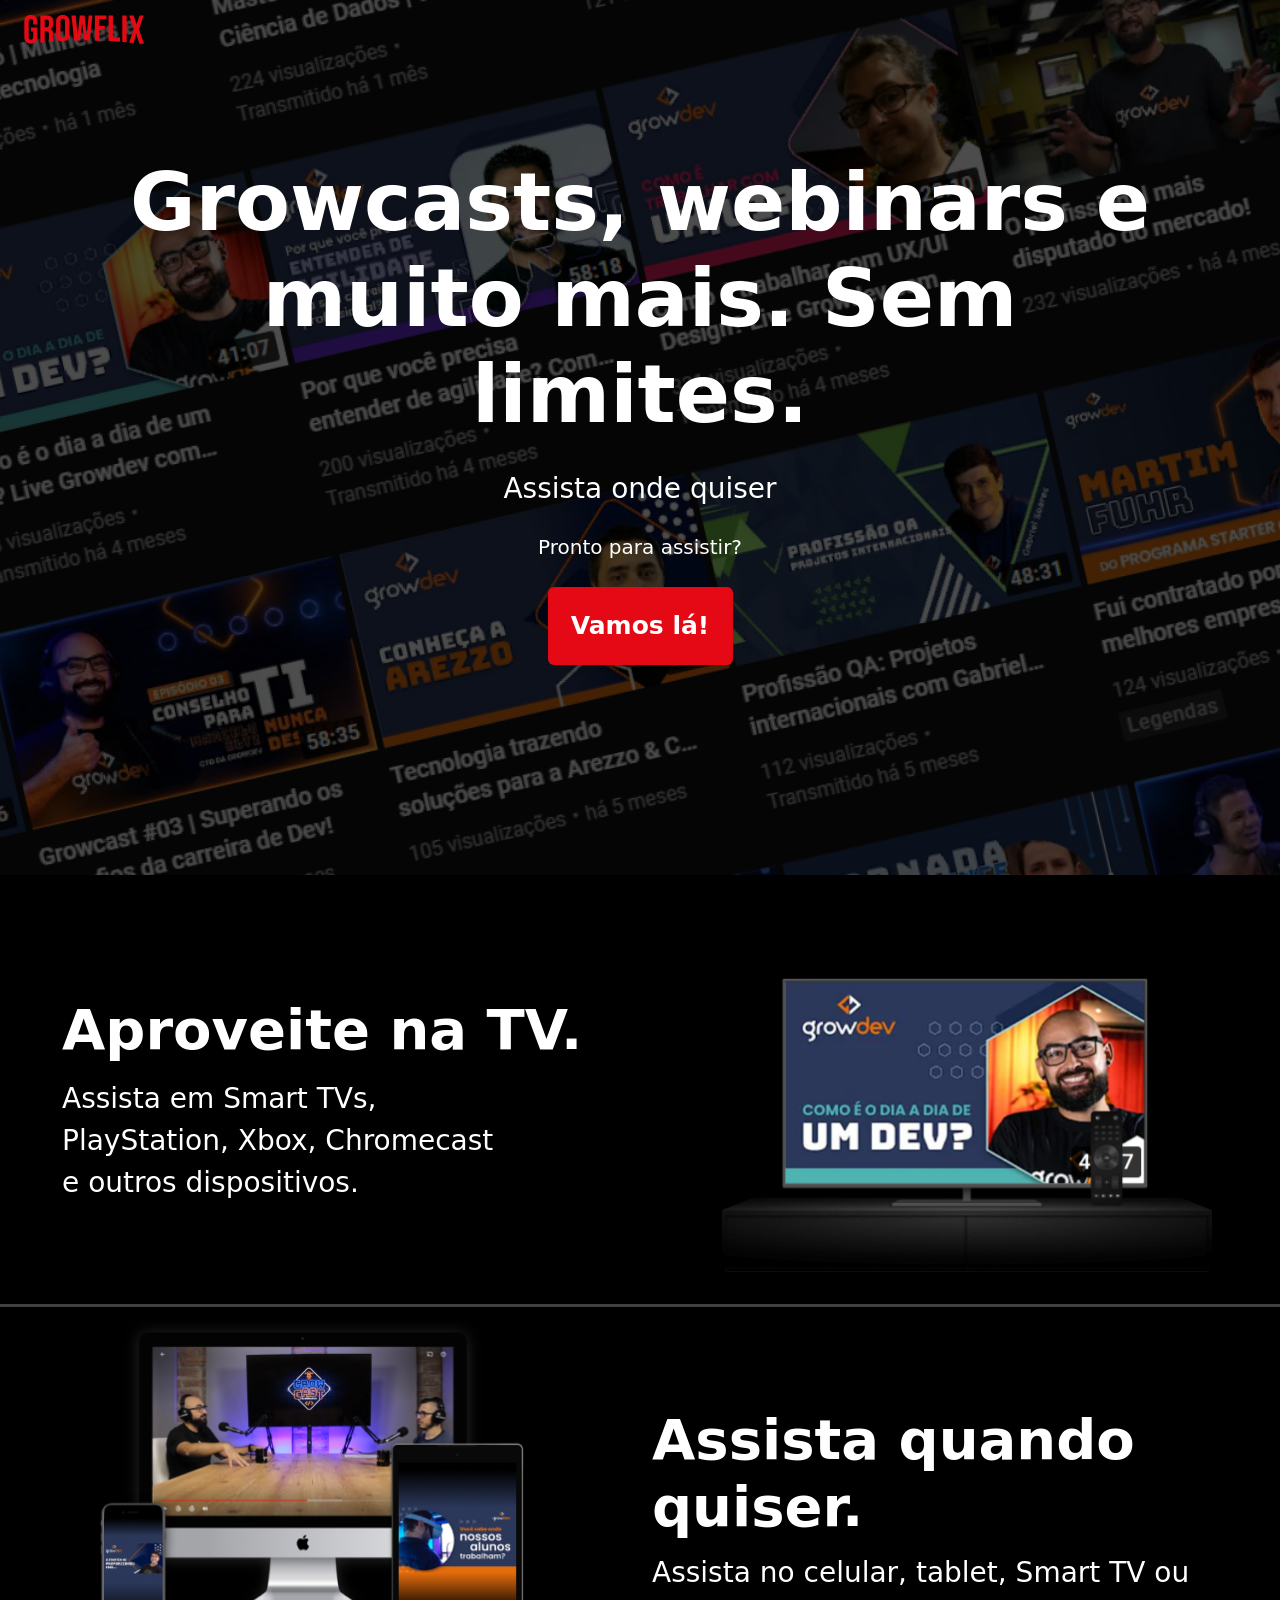
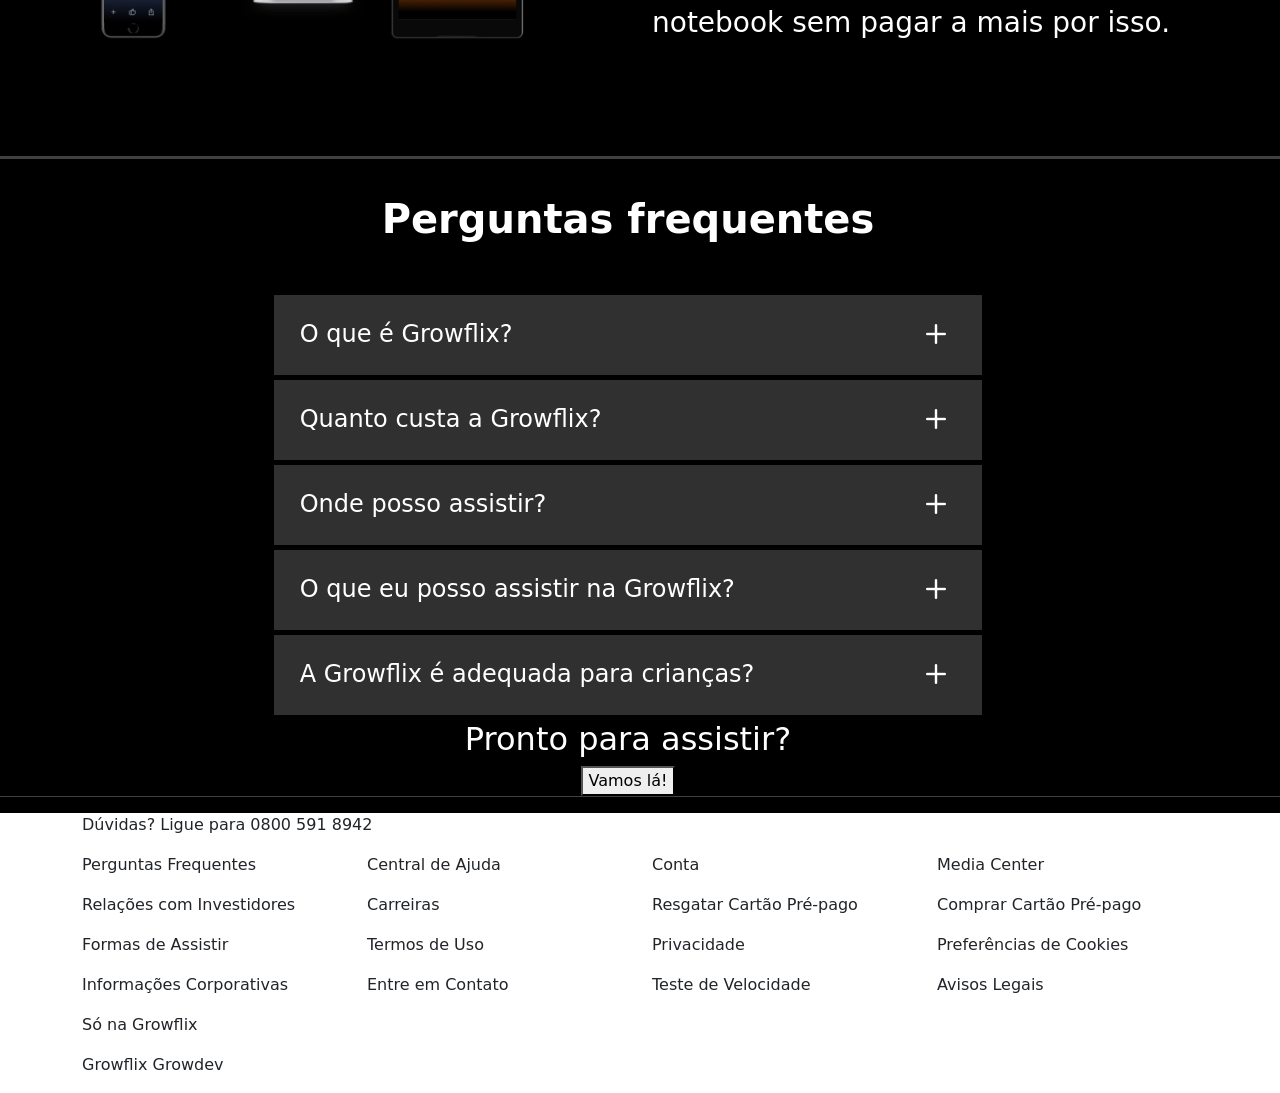
==== home.html @ fd799891 "feat: second section home page" ====
<!DOCTYPE html>
<html lang="en">
<head>
    <meta charset="UTF-8">
    <meta name="viewport" content="width=device-width, initial-scale=1.0">
    <title>Document</title>
    <link rel="stylesheet" href="./assets/libs/bootstrap-5.3.8-dist/css/bootstrap.min.css">
    <link rel="stylesheet" href="./css/style.css">
    <link rel="stylesheet" href="https://cdn.jsdelivr.net/npm/bootstrap-icons@1.13.1/font/bootstrap-icons.min.css">
</head>
<body>
    
    <main class="bg-black">
        <section class="hero">
            <header>
                <nav class="navbar">
                        <div class="container-fluid">
                            <a class="navbar-brand" href="#">
                                <img src="./assets/images/logo-growflix.svg" alt="" class="nav-img">
                            </a>
                        </div>
                    </nav>
            </header>
            <div class="container container-initial">
                <div class="row">
                    <div class="col-12">
                        <h1>Growcasts, webinars e <br>
                        muito mais. Sem limites.</h1>
                        <h2>Assista onde quiser</h2>
                        <h3>Pronto para assistir?</h3>
                        <button>Vamos lá!</button>
                    </div>
                </div>
            </div>
        </section>

        <section class="section-info">
            <div class="container-fluid">
                <div class="row align-items-center">
                    <div class="col-6 first-row">
                        <h1>Aproveite na TV.</h1>
                        <h2>Assista em Smart TVs, <br> PlayStation, Xbox, Chromecast <br> e outros dispositivos.</h2>
                    </div>
                    <div class="col-6 first-row">
                        <img src="./assets/images/tela-tv-dia-dev.png" alt="" srcset="" class="img-dia-dev">
                    </div>

                   <div class="divider"></div>

                    <div class="col-6 second-row">
                        <img src="./assets/images/devices.png" alt="" srcset="" class="img-devices">
                    </div>
                    <div class="col-6 second-row">
                        <h1>Assista quando <br> quiser.</h1>
                        <h2>Assista no celular, tablet, Smart TV ou <br> notebook sem pagar a mais por isso.</h2>
                    </div>

                    <div class="divider"></div>

                    <div class="row justify-content-center text-center">
                        <div class="col-12 accordion-header-title">
                            <p>Perguntas frequentes</p>
                        </div>

                        <div class="col-7">
                            <div class="accordion accordion-flush" id="accordionFlushExample">
                                <div class="accordion-item">
                                    <h2 class="accordion-header">
                                        <button class="accordion-button collapsed" type="button" data-bs-toggle="collapse" data-bs-target="#flush-collapseOne" aria-expanded="false" aria-controls="flush-collapseOne">
                                            <span class="accordion-title">O que é Growflix?</span>
                                            <i class="bi bi-plus accordion-icon"></i>
                                        </button>
                                    </h2>
                                    <div id="flush-collapseOne" class="accordion-collapse collapse" data-bs-parent="#accordionFlushExample">
                                        <div class="accordion-body">Placeholder content for this accordion, which is intended to demonstrate the <code>.accordion-flush</code> class. This is the first item’s accordion body.</div>
                                    </div>
                                </div>
                                <div class="accordion-item">
                                    <h2 class="accordion-header">
                                        <button class="accordion-button collapsed" type="button" data-bs-toggle="collapse" data-bs-target="#flush-collapseTwo" aria-expanded="false" aria-controls="flush-collapseTwo">
                                            <span class="accordion-title">Quanto custa a Growflix?</span>
                                            <i class="bi bi-plus accordion-icon"></i>
                                        </button>
                                    </h2>
                                    <div id="flush-collapseTwo" class="accordion-collapse collapse" data-bs-parent="#accordionFlushExample">
                                        <div class="accordion-body">Placeholder content for this accordion, which is intended to demonstrate the <code>.accordion-flush</code> class. This is the second item’s accordion body. Let’s imagine this being filled with some actual content.</div>
                                    </div>
                                </div>
                                <div class="accordion-item">
                                    <h2 class="accordion-header">
                                        <button class="accordion-button collapsed" type="button" data-bs-toggle="collapse" data-bs-target="#flush-collapseThree" aria-expanded="false" aria-controls="flush-collapseThree">
                                        <span class="accordion-title">Onde posso assistir?</span>
                                            <i class="bi bi-plus accordion-icon"></i>
                                        </button>
                                    </h2>
                                    <div id="flush-collapseThree" class="accordion-collapse collapse" data-bs-parent="#accordionFlushExample">
                                        <div class="accordion-body">Placeholder content for this accordion, which is intended to demonstrate the <code>.accordion-flush</code> class. This is the third item’s accordion body. Nothing more exciting happening here in terms of content, but just filling up the space to make it look, at least at first glance, a bit more representative of how this would look in a real-world application.</div>
                                    </div>
                                </div>
                                <div class="accordion-item">
                                    <h2 class="accordion-header">
                                        <button class="accordion-button collapsed" type="button" data-bs-toggle="collapse" data-bs-target="#flush-collapseFour" aria-expanded="false" aria-controls="flush-collapseFour">
                                        <span class="accordion-title">O que eu posso assistir na Growflix?</span>
                                            <i class="bi bi-plus accordion-icon"></i>
                                        </button>
                                    </h2>
                                    <div id="flush-collapseFour" class="accordion-collapse collapse" data-bs-parent="#accordionFlushExample">
                                        <div class="accordion-body">Placeholder content for this accordion, which is intended to demonstrate the <code>.accordion-flush</code> class. This is the third item’s accordion body. Nothing more exciting happening here in terms of content, but just filling up the space to make it look, at least at first glance, a bit more representative of how this would look in a real-world application.</div>
                                    </div>
                                </div>
                                <div class="accordion-item">
                                    <h2 class="accordion-header">
                                        <button class="accordion-button collapsed" type="button" data-bs-toggle="collapse" data-bs-target="#flush-collapseFive" aria-expanded="false" aria-controls="flush-collapseFive">
                                        <span class="accordion-title">A Growflix é adequada para crianças?</span>
                                            <i class="bi bi-plus accordion-icon"></i>
                                        </button>
                                    </h2>
                                    <div id="flush-collapseFive" class="accordion-collapse collapse" data-bs-parent="#accordionFlushExample">
                                        <div class="accordion-body">Placeholder content for this accordion, which is intended to demonstrate the <code>.accordion-flush</code> class. This is the third item’s accordion body. Nothing more exciting happening here in terms of content, but just filling up the space to make it look, at least at first glance, a bit more representative of how this would look in a real-world application.</div>
                                    </div>
                                </div>
                            </div>
                        </div>

                        <div class="col-12">
                            <h2>Pronto para assistir?</h2>
                        <button>Vamos lá!</button>
                    </div>

                    </div>
                    

                   

                    <hr>

                </div>
            </div>
        </section>
    </main>

    <footer>
        <div class="container">
            <div class="row">
                <div class="col-12">
                    <p>Dúvidas? Ligue para 0800 591 8942</p>
                </div>
            
                <div class="col-3">
                    <p>Perguntas Frequentes</p>
                    <p>Relações com Investidores</p>
                    <p>Formas de Assistir</p>
                    <p>Informações Corporativas</p>
                    <p>Só na Growflix</p>
                </div>

                <div class="col-3">
                    <p>Central de Ajuda</p>
                    <p>Carreiras</p>
                    <p>Termos de Uso</p>
                    <p>Entre em Contato</p>
                </div>

                <div class="col-3">
                    <p>Conta</p>
                    <p>Resgatar Cartão Pré-pago</p>
                    <p>Privacidade</p>
                    <p>Teste de Velocidade</p>
                </div>

                <div class="col-3">
                    <p>Media Center</p>
                    <p>Comprar Cartão Pré-pago</p>
                    <p>Preferências de Cookies</p>
                    <p>Avisos Legais</p>
                </div>

                <div class="col-12">
                    <p>Growflix Growdev</p>
                </div>
            </div>
        </div>
    </footer>

    <script src="./assets/libs/bootstrap-5.3.8-dist/js/bootstrap.bundle.min.js"></script>
</body>


</html>
---- css/style.css ----
.bg-black {
    background-color: black;
    opacity: 1;
}

.hero {
    background-image: url(../assets/images/banner-initial.png);
    background-size: cover;
    background-position: top ;
    background-attachment: fixed;
}

.nav-img {
    width: 120px;
    margin-left: 12px;
}

.container-initial {
    min-height: 80vh;
    display: flex;
    flex-direction: column;
    text-align: center;
    color: white;
    align-items: center;
    margin-top: 98px;
}

.container-initial h1 {
    font-size: 80px;
    font-weight: bold;
}

.container-initial h2 {
    font-size: 28px;
    font-weight: 400;
    margin-top: 29px;
}

.container-initial h3 {
    font-size: 20px;
    font-weight: 400;
    margin-top: 30px;
}

.container-initial button {
    border-radius: 6px;
    color: white;
    background-color: #e50915;
    padding: 20px;
    width: 185px;
    font-size: 25px;
    font-weight: bold;
    margin-top: 20px;
    border: none;
}

.section-info {
    color: white;
    display: flex;
    flex-direction: column;
    text-align: left;
    align-items: center;
    justify-content: center;
    margin-top: 30px;
}

.first-row h1 {
    font-size: 56px;
    font-weight: bold;
    margin-left: 50px;
}

.first-row h2 {
    font-size: 28px;
    font-weight: 400;
    margin-top: 15px;
    line-height: 1.5;
    margin-left: 50px;
}

.img-dia-dev {
    width: 490px;
    margin-bottom: 30px;
    margin-left: 70px;
}

.divider {
    width: 100vw;
    height: 3px;
    background-color: rgb(128, 128, 128, 0.5);
}

.second-row h1 {
    font-size: 56px;
    font-weight: bold;
}

.second-row h2 {
    font-size: 28px;
    font-weight: 400;
    line-height: 1.8;
}

.img-devices {
    width: 490px;
    margin-bottom: 30px;
    margin-left: 50px;
    margin-bottom: 80px;
}

.accordion-header-title {
    font-size: 40px;
    font-weight: bold;
    margin-top: 30px;
    margin-bottom: 30px;
}

.accordion-item {
    border: none;
}

.accordion-button {
    display: flex;
    justify-content: space-between;
    align-items: center;
    background-color: transparent;
    color: white;
    padding: 10px 0;
    background-color: #303030;
    margin-bottom: 5px;
}

.accordion-button::after {
    display: none;
}

.accordion-title {
    text-align: left;
    font-size: 24px;
    margin-left: 20px;
    padding: 6px;
}

.accordion-icon {
    font-size: 40px;
    font-weight: 300;
    transition: transform 0.3s ease;
    margin-right: 20px;
    padding: 6px;
}

.accordion-button:not(.collapsed) .accordion-icon {
  transform: rotate(180deg);
}
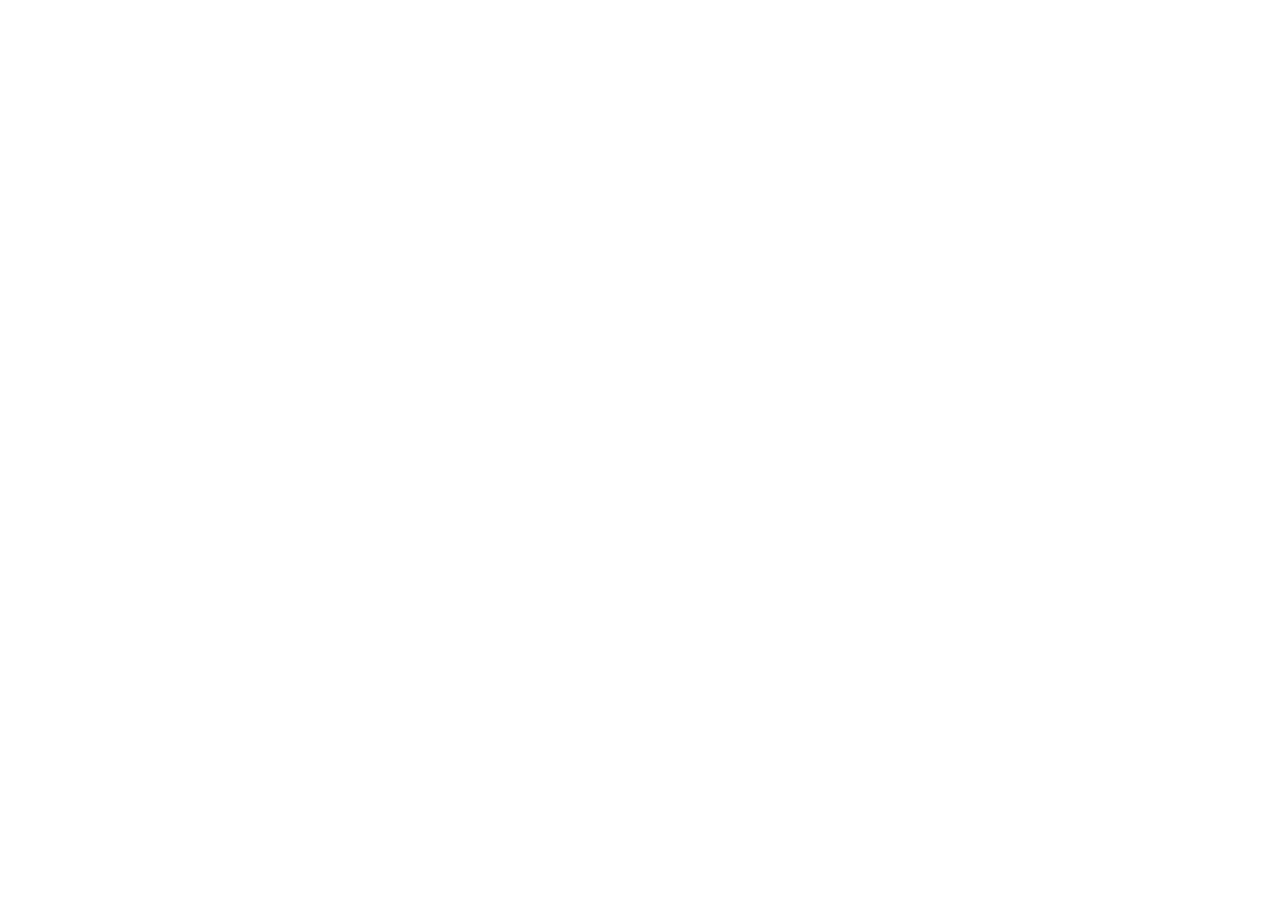
==== commit 544305db: "fix: index page" ====
--- a/home.html
+++ b/home.html
@@ -4,186 +4,20 @@
     <meta charset="UTF-8">
     <meta name="viewport" content="width=device-width, initial-scale=1.0">
     <title>Document</title>
-    <link rel="stylesheet" href="./assets/libs/bootstrap-5.3.8-dist/css/bootstrap.min.css">
-    <link rel="stylesheet" href="./css/style.css">
-    <link rel="stylesheet" href="https://cdn.jsdelivr.net/npm/bootstrap-icons@1.13.1/font/bootstrap-icons.min.css">
 </head>
 <body>
-    
-    <main class="bg-black">
-        <section class="hero">
-            <header>
-                <nav class="navbar">
-                        <div class="container-fluid">
-                            <a class="navbar-brand" href="#">
-                                <img src="./assets/images/logo-growflix.svg" alt="" class="nav-img">
-                            </a>
-                        </div>
-                    </nav>
-            </header>
-            <div class="container container-initial">
-                <div class="row">
-                    <div class="col-12">
-                        <h1>Growcasts, webinars e <br>
-                        muito mais. Sem limites.</h1>
-                        <h2>Assista onde quiser</h2>
-                        <h3>Pronto para assistir?</h3>
-                        <button>Vamos lá!</button>
-                    </div>
-                </div>
-            </div>
-        </section>
+    <header>
+        <nav>
 
-        <section class="section-info">
-            <div class="container-fluid">
-                <div class="row align-items-center">
-                    <div class="col-6 first-row">
-                        <h1>Aproveite na TV.</h1>
-                        <h2>Assista em Smart TVs, <br> PlayStation, Xbox, Chromecast <br> e outros dispositivos.</h2>
-                    </div>
-                    <div class="col-6 first-row">
-                        <img src="./assets/images/tela-tv-dia-dev.png" alt="" srcset="" class="img-dia-dev">
-                    </div>
+        </nav>
+    </header>
 
-                   <div class="divider"></div>
+    <main>
 
-                    <div class="col-6 second-row">
-                        <img src="./assets/images/devices.png" alt="" srcset="" class="img-devices">
-                    </div>
-                    <div class="col-6 second-row">
-                        <h1>Assista quando <br> quiser.</h1>
-                        <h2>Assista no celular, tablet, Smart TV ou <br> notebook sem pagar a mais por isso.</h2>
-                    </div>
-
-                    <div class="divider"></div>
-
-                    <div class="row justify-content-center text-center">
-                        <div class="col-12 accordion-header-title">
-                            <p>Perguntas frequentes</p>
-                        </div>
-
-                        <div class="col-7">
-                            <div class="accordion accordion-flush" id="accordionFlushExample">
-                                <div class="accordion-item">
-                                    <h2 class="accordion-header">
-                                        <button class="accordion-button collapsed" type="button" data-bs-toggle="collapse" data-bs-target="#flush-collapseOne" aria-expanded="false" aria-controls="flush-collapseOne">
-                                            <span class="accordion-title">O que é Growflix?</span>
-                                            <i class="bi bi-plus accordion-icon"></i>
-                                        </button>
-                                    </h2>
-                                    <div id="flush-collapseOne" class="accordion-collapse collapse" data-bs-parent="#accordionFlushExample">
-                                        <div class="accordion-body">Placeholder content for this accordion, which is intended to demonstrate the <code>.accordion-flush</code> class. This is the first item’s accordion body.</div>
-                                    </div>
-                                </div>
-                                <div class="accordion-item">
-                                    <h2 class="accordion-header">
-                                        <button class="accordion-button collapsed" type="button" data-bs-toggle="collapse" data-bs-target="#flush-collapseTwo" aria-expanded="false" aria-controls="flush-collapseTwo">
-                                            <span class="accordion-title">Quanto custa a Growflix?</span>
-                                            <i class="bi bi-plus accordion-icon"></i>
-                                        </button>
-                                    </h2>
-                                    <div id="flush-collapseTwo" class="accordion-collapse collapse" data-bs-parent="#accordionFlushExample">
-                                        <div class="accordion-body">Placeholder content for this accordion, which is intended to demonstrate the <code>.accordion-flush</code> class. This is the second item’s accordion body. Let’s imagine this being filled with some actual content.</div>
-                                    </div>
-                                </div>
-                                <div class="accordion-item">
-                                    <h2 class="accordion-header">
-                                        <button class="accordion-button collapsed" type="button" data-bs-toggle="collapse" data-bs-target="#flush-collapseThree" aria-expanded="false" aria-controls="flush-collapseThree">
-                                        <span class="accordion-title">Onde posso assistir?</span>
-                                            <i class="bi bi-plus accordion-icon"></i>
-                                        </button>
-                                    </h2>
-                                    <div id="flush-collapseThree" class="accordion-collapse collapse" data-bs-parent="#accordionFlushExample">
-                                        <div class="accordion-body">Placeholder content for this accordion, which is intended to demonstrate the <code>.accordion-flush</code> class. This is the third item’s accordion body. Nothing more exciting happening here in terms of content, but just filling up the space to make it look, at least at first glance, a bit more representative of how this would look in a real-world application.</div>
-                                    </div>
-                                </div>
-                                <div class="accordion-item">
-                                    <h2 class="accordion-header">
-                                        <button class="accordion-button collapsed" type="button" data-bs-toggle="collapse" data-bs-target="#flush-collapseFour" aria-expanded="false" aria-controls="flush-collapseFour">
-                                        <span class="accordion-title">O que eu posso assistir na Growflix?</span>
-                                            <i class="bi bi-plus accordion-icon"></i>
-                                        </button>
-                                    </h2>
-                                    <div id="flush-collapseFour" class="accordion-collapse collapse" data-bs-parent="#accordionFlushExample">
-                                        <div class="accordion-body">Placeholder content for this accordion, which is intended to demonstrate the <code>.accordion-flush</code> class. This is the third item’s accordion body. Nothing more exciting happening here in terms of content, but just filling up the space to make it look, at least at first glance, a bit more representative of how this would look in a real-world application.</div>
-                                    </div>
-                                </div>
-                                <div class="accordion-item">
-                                    <h2 class="accordion-header">
-                                        <button class="accordion-button collapsed" type="button" data-bs-toggle="collapse" data-bs-target="#flush-collapseFive" aria-expanded="false" aria-controls="flush-collapseFive">
-                                        <span class="accordion-title">A Growflix é adequada para crianças?</span>
-                                            <i class="bi bi-plus accordion-icon"></i>
-                                        </button>
-                                    </h2>
-                                    <div id="flush-collapseFive" class="accordion-collapse collapse" data-bs-parent="#accordionFlushExample">
-                                        <div class="accordion-body">Placeholder content for this accordion, which is intended to demonstrate the <code>.accordion-flush</code> class. This is the third item’s accordion body. Nothing more exciting happening here in terms of content, but just filling up the space to make it look, at least at first glance, a bit more representative of how this would look in a real-world application.</div>
-                                    </div>
-                                </div>
-                            </div>
-                        </div>
-
-                        <div class="col-12">
-                            <h2>Pronto para assistir?</h2>
-                        <button>Vamos lá!</button>
-                    </div>
-
-                    </div>
-                    
-
-                   
-
-                    <hr>
-
-                </div>
-            </div>
-        </section>
     </main>
 
     <footer>
-        <div class="container">
-            <div class="row">
-                <div class="col-12">
-                    <p>Dúvidas? Ligue para 0800 591 8942</p>
-                </div>
-            
-                <div class="col-3">
-                    <p>Perguntas Frequentes</p>
-                    <p>Relações com Investidores</p>
-                    <p>Formas de Assistir</p>
-                    <p>Informações Corporativas</p>
-                    <p>Só na Growflix</p>
-                </div>
 
-                <div class="col-3">
-                    <p>Central de Ajuda</p>
-                    <p>Carreiras</p>
-                    <p>Termos de Uso</p>
-                    <p>Entre em Contato</p>
-                </div>
-
-                <div class="col-3">
-                    <p>Conta</p>
-                    <p>Resgatar Cartão Pré-pago</p>
-                    <p>Privacidade</p>
-                    <p>Teste de Velocidade</p>
-                </div>
-
-                <div class="col-3">
-                    <p>Media Center</p>
-                    <p>Comprar Cartão Pré-pago</p>
-                    <p>Preferências de Cookies</p>
-                    <p>Avisos Legais</p>
-                </div>
-
-                <div class="col-12">
-                    <p>Growflix Growdev</p>
-                </div>
-            </div>
-        </div>
     </footer>
-
-    <script src="./assets/libs/bootstrap-5.3.8-dist/js/bootstrap.bundle.min.js"></script>
 </body>
-
-
 </html>
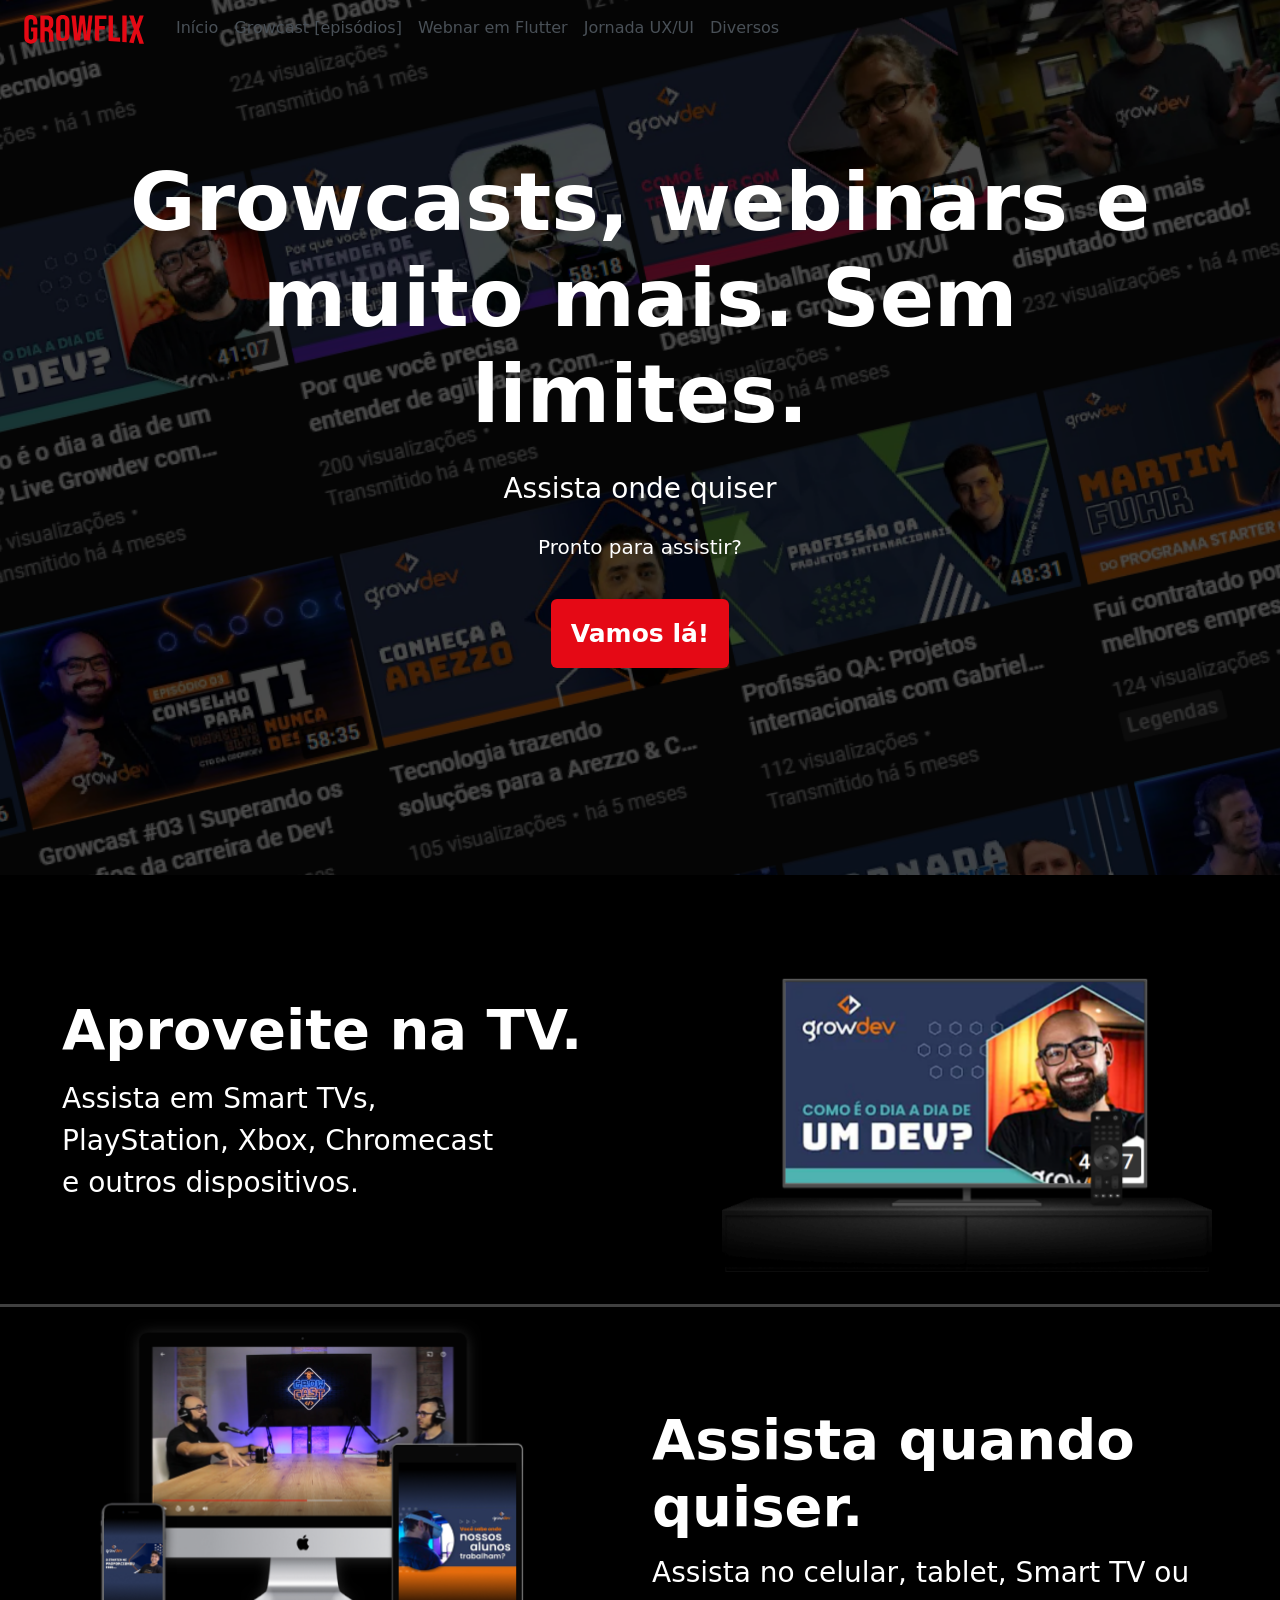
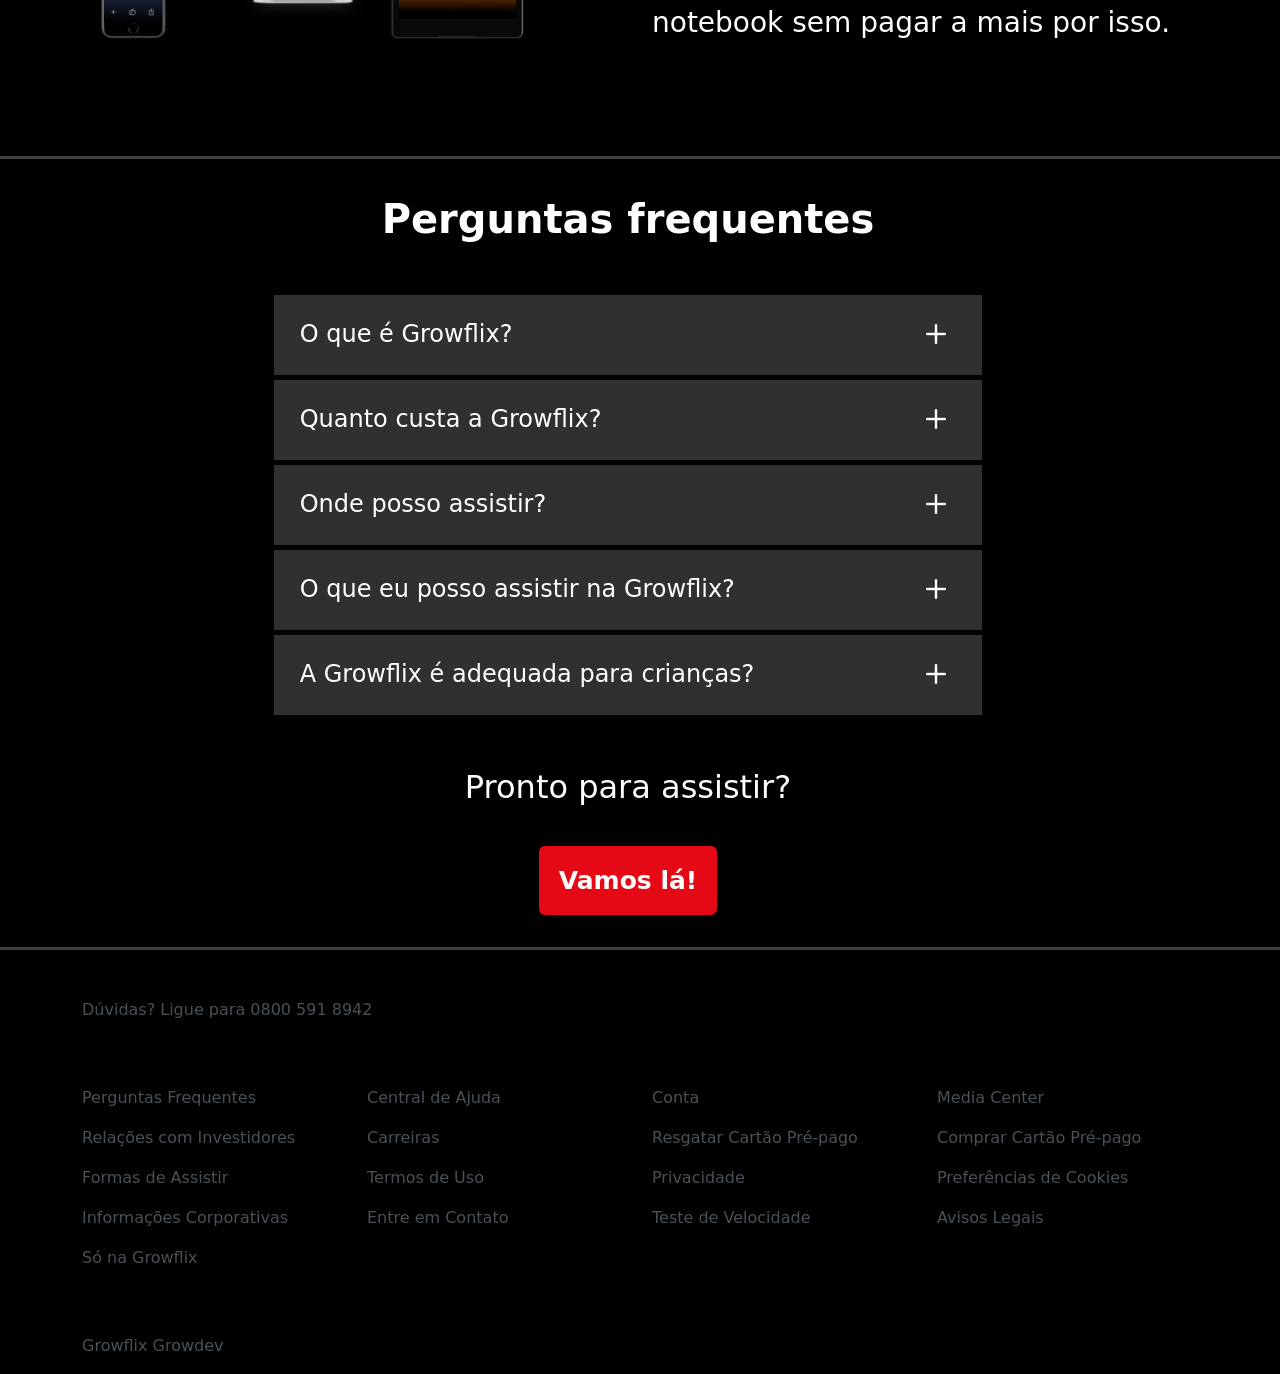
==== commit a1555102: "Home page navbar" ====
--- a/home.html
+++ b/home.html
@@ -4,20 +4,188 @@
     <meta charset="UTF-8">
     <meta name="viewport" content="width=device-width, initial-scale=1.0">
     <title>Document</title>
+    <link rel="stylesheet" href="./assets/libs/bootstrap-5.3.8-dist/css/bootstrap.min.css">
+    <link rel="stylesheet" href="./css/style.css">
+    <link rel="stylesheet" href="https://cdn.jsdelivr.net/npm/bootstrap-icons@1.13.1/font/bootstrap-icons.min.css">
 </head>
 <body>
-    <header>
-        <nav>
+    
+    <main class="bg-black">
+        <section class="hero">
+            <header>
+                <nav class="navbar">
+                        <div class="container-fluid justify-content-start gap-3 text-gray">
+                            <a class="navbar-brand" href="#">
+                                <img src="./assets/images/logo-growflix.svg" alt="" class="nav-img">
+                            </a>
+                            <a href="">Início</a>
+                            <a href="">Growcast [episódios]</a>
+                            <a href="">Webnar em Flutter</a>
+                            <a href="">Jornada UX/UI</a>
+                            <a href="">Diversos</a>
+                        </div>
+                    </nav>
+            </header>
+            <div class="container container-initial">
+                <div class="row">
+                    <div class="col-12">
+                        <h1>Growcasts, webinars e <br>
+                        muito mais. Sem limites.</h1>
+                        <h2>Assista onde quiser</h2>
+                        <h3>Pronto para assistir?</h3>
+                    </div>
+                    <div class="col-12 mt-5">
+                        <a class="index-button" href="home.html">Vamos lá!</a>
+                    </div>
+                </div>
+            </div>
+        </section>
 
-        </nav>
-    </header>
+        <section class="section-info">
+            <div class="container-fluid">
+                <div class="row align-items-center">
+                    <div class="col-6 first-row">
+                        <h1>Aproveite na TV.</h1>
+                        <h2>Assista em Smart TVs, <br> PlayStation, Xbox, Chromecast <br> e outros dispositivos.</h2>
+                    </div>
+                    <div class="col-6 first-row">
+                        <img src="./assets/images/tela-tv-dia-dev.png" alt="" srcset="" class="img-dia-dev">
+                    </div>
 
-    <main>
+                   <div class="divider"></div>
 
+                    <div class="col-6 second-row">
+                        <img src="./assets/images/devices.png" alt="" srcset="" class="img-devices">
+                    </div>
+                    <div class="col-6 second-row">
+                        <h1>Assista quando <br> quiser.</h1>
+                        <h2>Assista no celular, tablet, Smart TV ou <br> notebook sem pagar a mais por isso.</h2>
+                    </div>
+
+                    <div class="divider"></div>
+
+                    <div class="row justify-content-center text-center">
+                        <div class="col-12 accordion-header-title">
+                            <p>Perguntas frequentes</p>
+                        </div>
+
+                        <div class="col-7">
+                            <div class="accordion accordion-flush" id="accordionFlushExample">
+                                <div class="accordion-item">
+                                    <h2 class="accordion-header">
+                                        <button class="accordion-button collapsed" type="button" data-bs-toggle="collapse" data-bs-target="#flush-collapseOne" aria-expanded="false" aria-controls="flush-collapseOne">
+                                            <span class="accordion-title">O que é Growflix?</span>
+                                            <i class="bi bi-plus accordion-icon"></i>
+                                        </button>
+                                    </h2>
+                                    <div id="flush-collapseOne" class="accordion-collapse collapse" data-bs-parent="#accordionFlushExample">
+                                        <div class="accordion-body">Placeholder content for this accordion, which is intended to demonstrate the <code>.accordion-flush</code> class. This is the first item’s accordion body.</div>
+                                    </div>
+                                </div>
+                                <div class="accordion-item">
+                                    <h2 class="accordion-header">
+                                        <button class="accordion-button collapsed" type="button" data-bs-toggle="collapse" data-bs-target="#flush-collapseTwo" aria-expanded="false" aria-controls="flush-collapseTwo">
+                                            <span class="accordion-title">Quanto custa a Growflix?</span>
+                                            <i class="bi bi-plus accordion-icon"></i>
+                                        </button>
+                                    </h2>
+                                    <div id="flush-collapseTwo" class="accordion-collapse collapse" data-bs-parent="#accordionFlushExample">
+                                        <div class="accordion-body">Placeholder content for this accordion, which is intended to demonstrate the <code>.accordion-flush</code> class. This is the second item’s accordion body. Let’s imagine this being filled with some actual content.</div>
+                                    </div>
+                                </div>
+                                <div class="accordion-item">
+                                    <h2 class="accordion-header">
+                                        <button class="accordion-button collapsed" type="button" data-bs-toggle="collapse" data-bs-target="#flush-collapseThree" aria-expanded="false" aria-controls="flush-collapseThree">
+                                        <span class="accordion-title">Onde posso assistir?</span>
+                                            <i class="bi bi-plus accordion-icon"></i>
+                                        </button>
+                                    </h2>
+                                    <div id="flush-collapseThree" class="accordion-collapse collapse" data-bs-parent="#accordionFlushExample">
+                                        <div class="accordion-body">Placeholder content for this accordion, which is intended to demonstrate the <code>.accordion-flush</code> class. This is the third item’s accordion body. Nothing more exciting happening here in terms of content, but just filling up the space to make it look, at least at first glance, a bit more representative of how this would look in a real-world application.</div>
+                                    </div>
+                                </div>
+                                <div class="accordion-item">
+                                    <h2 class="accordion-header">
+                                        <button class="accordion-button collapsed" type="button" data-bs-toggle="collapse" data-bs-target="#flush-collapseFour" aria-expanded="false" aria-controls="flush-collapseFour">
+                                        <span class="accordion-title">O que eu posso assistir na Growflix?</span>
+                                            <i class="bi bi-plus accordion-icon"></i>
+                                        </button>
+                                    </h2>
+                                    <div id="flush-collapseFour" class="accordion-collapse collapse" data-bs-parent="#accordionFlushExample">
+                                        <div class="accordion-body">Placeholder content for this accordion, which is intended to demonstrate the <code>.accordion-flush</code> class. This is the third item’s accordion body. Nothing more exciting happening here in terms of content, but just filling up the space to make it look, at least at first glance, a bit more representative of how this would look in a real-world application.</div>
+                                    </div>
+                                </div>
+                                <div class="accordion-item">
+                                    <h2 class="accordion-header">
+                                        <button class="accordion-button collapsed" type="button" data-bs-toggle="collapse" data-bs-target="#flush-collapseFive" aria-expanded="false" aria-controls="flush-collapseFive">
+                                        <span class="accordion-title">A Growflix é adequada para crianças?</span>
+                                            <i class="bi bi-plus accordion-icon"></i>
+                                        </button>
+                                    </h2>
+                                    <div id="flush-collapseFive" class="accordion-collapse collapse" data-bs-parent="#accordionFlushExample">
+                                        <div class="accordion-body">Placeholder content for this accordion, which is intended to demonstrate the <code>.accordion-flush</code> class. This is the third item’s accordion body. Nothing more exciting happening here in terms of content, but just filling up the space to make it look, at least at first glance, a bit more representative of how this would look in a real-world application.</div>
+                                    </div>
+                                </div>
+                            </div>
+                        </div>
+
+                        <div class="col-12 text-center text-white mt-5">
+                            <h2>Pronto para assistir?</h2>
+                        </div>
+                        <div class="col-12 m-5">
+                            <a class="index-button" href="home.html">Vamos lá!</a>
+                        </div>
+                    </div>
+                    <div class="divider"></div>
+                </div>
+            </div>
+        </section>
     </main>
 
-    <footer>
+    <footer class="container-footer">
+        <div class="container">
+            <div class="row">
+                <div class="col-12 mt-5">
+                    <p>Dúvidas? Ligue para 0800 591 8942</p>
+                </div>
+            
+                <div class="col-3 mt-5">
+                    <p>Perguntas Frequentes</p>
+                    <p>Relações com Investidores</p>
+                    <p>Formas de Assistir</p>
+                    <p>Informações Corporativas</p>
+                    <p>Só na Growflix</p>
+                </div>
 
+                <div class="col-3 mt-5">
+                    <p>Central de Ajuda</p>
+                    <p>Carreiras</p>
+                    <p>Termos de Uso</p>
+                    <p>Entre em Contato</p>
+                </div>
+
+                <div class="col-3 mt-5">
+                    <p>Conta</p>
+                    <p>Resgatar Cartão Pré-pago</p>
+                    <p>Privacidade</p>
+                    <p>Teste de Velocidade</p>
+                </div>
+
+                <div class="col-3 mt-5">
+                    <p>Media Center</p>
+                    <p>Comprar Cartão Pré-pago</p>
+                    <p>Preferências de Cookies</p>
+                    <p>Avisos Legais</p>
+                </div>
+
+                <div class="col-12 mt-5">
+                    <p>Growflix Growdev</p>
+                </div>
+            </div>
+        </div>
     </footer>
+
+    <script src="./assets/libs/bootstrap-5.3.8-dist/js/bootstrap.bundle.min.js"></script>
 </body>
+
 </html>
--- a/css/style.css
+++ b/css/style.css
@@ -0,0 +1,182 @@
+.bg-black {
+    background-color: black;
+    opacity: 1;
+}
+
+.hero {
+    background-image: url(../assets/images/banner-initial.png);
+    background-size: cover;
+    background-position: top ;
+    background-attachment: fixed;
+}
+
+.nav-img {
+    width: 120px;
+    margin-left: 12px;
+}
+
+.container-initial {
+    min-height: 80vh;
+    display: flex;
+    flex-direction: column;
+    text-align: center;
+    color: white;
+    align-items: center;
+    margin-top: 98px;
+}
+
+.container-initial h1 {
+    font-size: 80px;
+    font-weight: bold;
+}
+
+.container-initial h2 {
+    font-size: 28px;
+    font-weight: 400;
+    margin-top: 29px;
+}
+
+.container-initial h3 {
+    font-size: 20px;
+    font-weight: 400;
+    margin-top: 30px;
+}
+
+.container-initial button {
+    border-radius: 6px;
+    color: white;
+    background-color: #e50915;
+    padding: 20px;
+    width: 185px;
+    font-size: 25px;
+    font-weight: bold;
+    margin-top: 20px;
+    border: none;
+}
+
+.section-info {
+    color: white;
+    display: flex;
+    flex-direction: column;
+    text-align: left;
+    align-items: center;
+    justify-content: center;
+    margin-top: 30px;
+}
+
+.first-row h1 {
+    font-size: 56px;
+    font-weight: bold;
+    margin-left: 50px;
+}
+
+.first-row h2 {
+    font-size: 28px;
+    font-weight: 400;
+    margin-top: 15px;
+    line-height: 1.5;
+    margin-left: 50px;
+}
+
+.img-dia-dev {
+    width: 490px;
+    margin-bottom: 30px;
+    margin-left: 70px;
+}
+
+.divider {
+    width: 100vw;
+    height: 3px;
+    background-color: rgb(128, 128, 128, 0.5);
+}
+
+.second-row h1 {
+    font-size: 56px;
+    font-weight: bold;
+}
+
+.second-row h2 {
+    font-size: 28px;
+    font-weight: 400;
+    line-height: 1.8;
+}
+
+.img-devices {
+    width: 490px;
+    margin-bottom: 30px;
+    margin-left: 50px;
+    margin-bottom: 80px;
+}
+
+.accordion-header-title {
+    font-size: 40px;
+    font-weight: bold;
+    margin-top: 30px;
+    margin-bottom: 30px;
+}
+
+.accordion-item {
+    border: none;
+}
+
+.accordion-button {
+    display: flex;
+    justify-content: space-between;
+    align-items: center;
+    background-color: transparent;
+    color: white;
+    padding: 10px 0;
+    background-color: #303030;
+    margin-bottom: 5px;
+}
+
+.accordion-button::after {
+    display: none;
+}
+
+.accordion-title {
+    text-align: left;
+    font-size: 24px;
+    margin-left: 20px;
+    padding: 6px;
+}
+
+.accordion-icon {
+    font-size: 40px;
+    font-weight: 300;
+    transition: transform 0.3s ease;
+    margin-right: 20px;
+    padding: 6px;
+}
+
+.accordion-button:not(.collapsed) .accordion-icon {
+  transform: rotate(180deg);
+}
+
+.index-button {
+    border-radius: 6px;
+    color: white;
+    background-color: #e50915;
+    padding: 20px;
+    width: 185px;
+    font-size: 25px;
+    font-weight: 700;
+    margin-top: 20px;
+    border: none;
+    text-decoration: none;
+}
+
+.container-footer {
+    margin-top: 5;
+    background-color: black;
+    color: #495057;
+}
+
+.bg-black {
+    background-color: black;
+}
+
+.text-gray a {
+    text-decoration: none;
+    color: #495057;
+}
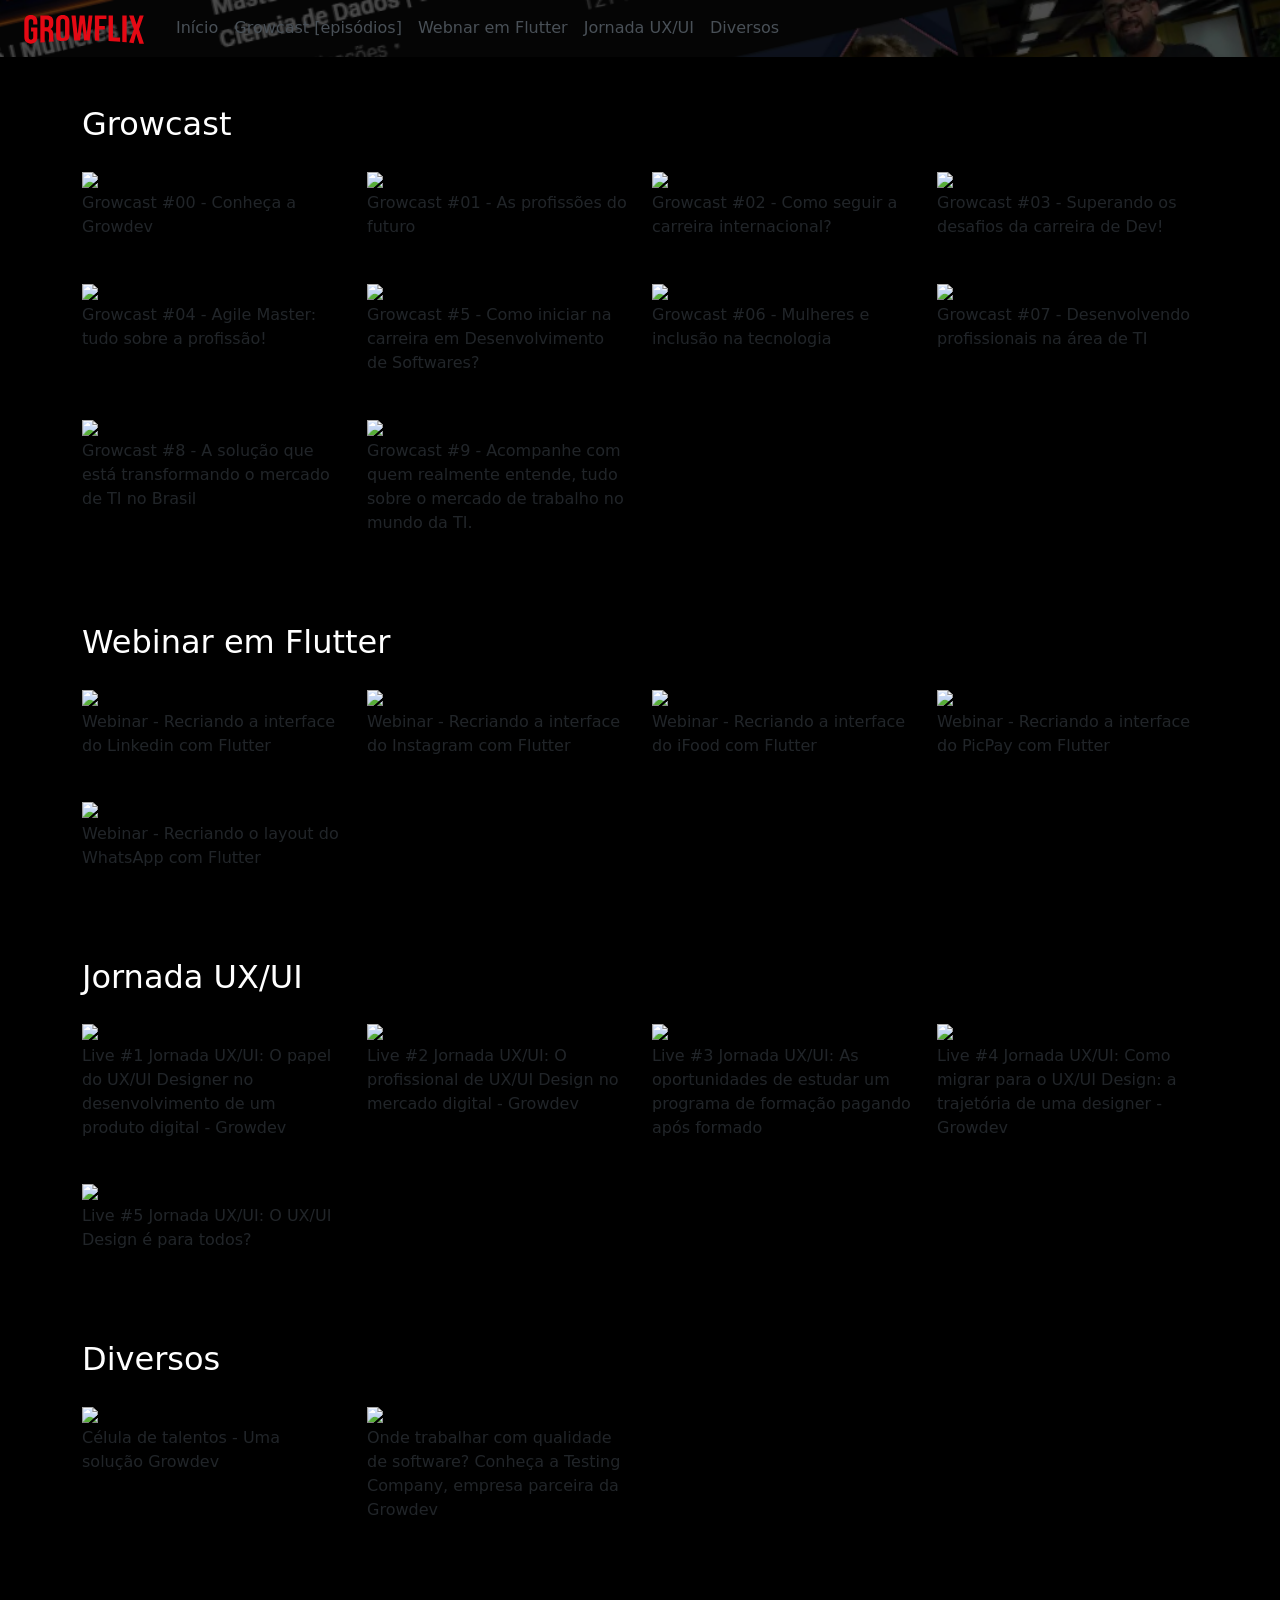
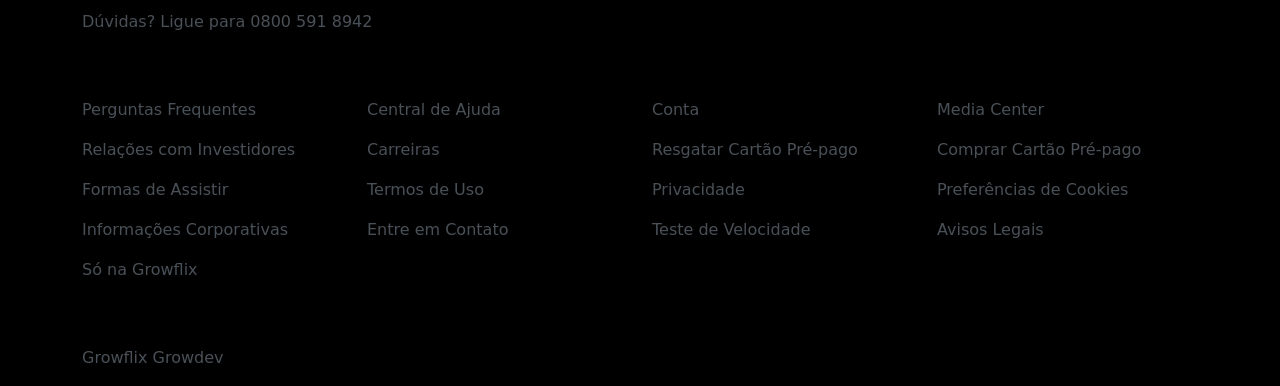
==== commit c249e7ed: "add data and home js" ====
--- a/home.html
+++ b/home.html
@@ -26,119 +26,22 @@
                         </div>
                     </nav>
             </header>
-            <div class="container container-initial">
-                <div class="row">
-                    <div class="col-12">
-                        <h1>Growcasts, webinars e <br>
-                        muito mais. Sem limites.</h1>
-                        <h2>Assista onde quiser</h2>
-                        <h3>Pronto para assistir?</h3>
-                    </div>
-                    <div class="col-12 mt-5">
-                        <a class="index-button" href="home.html">Vamos lá!</a>
-                    </div>
-                </div>
-            </div>
         </section>
 
-        <section class="section-info">
-            <div class="container-fluid">
-                <div class="row align-items-center">
-                    <div class="col-6 first-row">
-                        <h1>Aproveite na TV.</h1>
-                        <h2>Assista em Smart TVs, <br> PlayStation, Xbox, Chromecast <br> e outros dispositivos.</h2>
-                    </div>
-                    <div class="col-6 first-row">
-                        <img src="./assets/images/tela-tv-dia-dev.png" alt="" srcset="" class="img-dia-dev">
-                    </div>
+        <section class="section-movies">
+            
+        </section>
 
-                   <div class="divider"></div>
+        <section class="section-movies">
+            
+        </section>
 
-                    <div class="col-6 second-row">
-                        <img src="./assets/images/devices.png" alt="" srcset="" class="img-devices">
-                    </div>
-                    <div class="col-6 second-row">
-                        <h1>Assista quando <br> quiser.</h1>
-                        <h2>Assista no celular, tablet, Smart TV ou <br> notebook sem pagar a mais por isso.</h2>
-                    </div>
+        <section class="section-movies">
+            
+        </section>
 
-                    <div class="divider"></div>
-
-                    <div class="row justify-content-center text-center">
-                        <div class="col-12 accordion-header-title">
-                            <p>Perguntas frequentes</p>
-                        </div>
-
-                        <div class="col-7">
-                            <div class="accordion accordion-flush" id="accordionFlushExample">
-                                <div class="accordion-item">
-                                    <h2 class="accordion-header">
-                                        <button class="accordion-button collapsed" type="button" data-bs-toggle="collapse" data-bs-target="#flush-collapseOne" aria-expanded="false" aria-controls="flush-collapseOne">
-                                            <span class="accordion-title">O que é Growflix?</span>
-                                            <i class="bi bi-plus accordion-icon"></i>
-                                        </button>
-                                    </h2>
-                                    <div id="flush-collapseOne" class="accordion-collapse collapse" data-bs-parent="#accordionFlushExample">
-                                        <div class="accordion-body">Placeholder content for this accordion, which is intended to demonstrate the <code>.accordion-flush</code> class. This is the first item’s accordion body.</div>
-                                    </div>
-                                </div>
-                                <div class="accordion-item">
-                                    <h2 class="accordion-header">
-                                        <button class="accordion-button collapsed" type="button" data-bs-toggle="collapse" data-bs-target="#flush-collapseTwo" aria-expanded="false" aria-controls="flush-collapseTwo">
-                                            <span class="accordion-title">Quanto custa a Growflix?</span>
-                                            <i class="bi bi-plus accordion-icon"></i>
-                                        </button>
-                                    </h2>
-                                    <div id="flush-collapseTwo" class="accordion-collapse collapse" data-bs-parent="#accordionFlushExample">
-                                        <div class="accordion-body">Placeholder content for this accordion, which is intended to demonstrate the <code>.accordion-flush</code> class. This is the second item’s accordion body. Let’s imagine this being filled with some actual content.</div>
-                                    </div>
-                                </div>
-                                <div class="accordion-item">
-                                    <h2 class="accordion-header">
-                                        <button class="accordion-button collapsed" type="button" data-bs-toggle="collapse" data-bs-target="#flush-collapseThree" aria-expanded="false" aria-controls="flush-collapseThree">
-                                        <span class="accordion-title">Onde posso assistir?</span>
-                                            <i class="bi bi-plus accordion-icon"></i>
-                                        </button>
-                                    </h2>
-                                    <div id="flush-collapseThree" class="accordion-collapse collapse" data-bs-parent="#accordionFlushExample">
-                                        <div class="accordion-body">Placeholder content for this accordion, which is intended to demonstrate the <code>.accordion-flush</code> class. This is the third item’s accordion body. Nothing more exciting happening here in terms of content, but just filling up the space to make it look, at least at first glance, a bit more representative of how this would look in a real-world application.</div>
-                                    </div>
-                                </div>
-                                <div class="accordion-item">
-                                    <h2 class="accordion-header">
-                                        <button class="accordion-button collapsed" type="button" data-bs-toggle="collapse" data-bs-target="#flush-collapseFour" aria-expanded="false" aria-controls="flush-collapseFour">
-                                        <span class="accordion-title">O que eu posso assistir na Growflix?</span>
-                                            <i class="bi bi-plus accordion-icon"></i>
-                                        </button>
-                                    </h2>
-                                    <div id="flush-collapseFour" class="accordion-collapse collapse" data-bs-parent="#accordionFlushExample">
-                                        <div class="accordion-body">Placeholder content for this accordion, which is intended to demonstrate the <code>.accordion-flush</code> class. This is the third item’s accordion body. Nothing more exciting happening here in terms of content, but just filling up the space to make it look, at least at first glance, a bit more representative of how this would look in a real-world application.</div>
-                                    </div>
-                                </div>
-                                <div class="accordion-item">
-                                    <h2 class="accordion-header">
-                                        <button class="accordion-button collapsed" type="button" data-bs-toggle="collapse" data-bs-target="#flush-collapseFive" aria-expanded="false" aria-controls="flush-collapseFive">
-                                        <span class="accordion-title">A Growflix é adequada para crianças?</span>
-                                            <i class="bi bi-plus accordion-icon"></i>
-                                        </button>
-                                    </h2>
-                                    <div id="flush-collapseFive" class="accordion-collapse collapse" data-bs-parent="#accordionFlushExample">
-                                        <div class="accordion-body">Placeholder content for this accordion, which is intended to demonstrate the <code>.accordion-flush</code> class. This is the third item’s accordion body. Nothing more exciting happening here in terms of content, but just filling up the space to make it look, at least at first glance, a bit more representative of how this would look in a real-world application.</div>
-                                    </div>
-                                </div>
-                            </div>
-                        </div>
-
-                        <div class="col-12 text-center text-white mt-5">
-                            <h2>Pronto para assistir?</h2>
-                        </div>
-                        <div class="col-12 m-5">
-                            <a class="index-button" href="home.html">Vamos lá!</a>
-                        </div>
-                    </div>
-                    <div class="divider"></div>
-                </div>
-            </div>
+        <section class="section-movies">
+            
         </section>
     </main>
 
@@ -186,6 +89,8 @@
     </footer>
 
     <script src="./assets/libs/bootstrap-5.3.8-dist/js/bootstrap.bundle.min.js"></script>
+    <script src="./js/data.js"></script>
+    <script src="./js/home.js"></script>
 </body>
 
 </html>
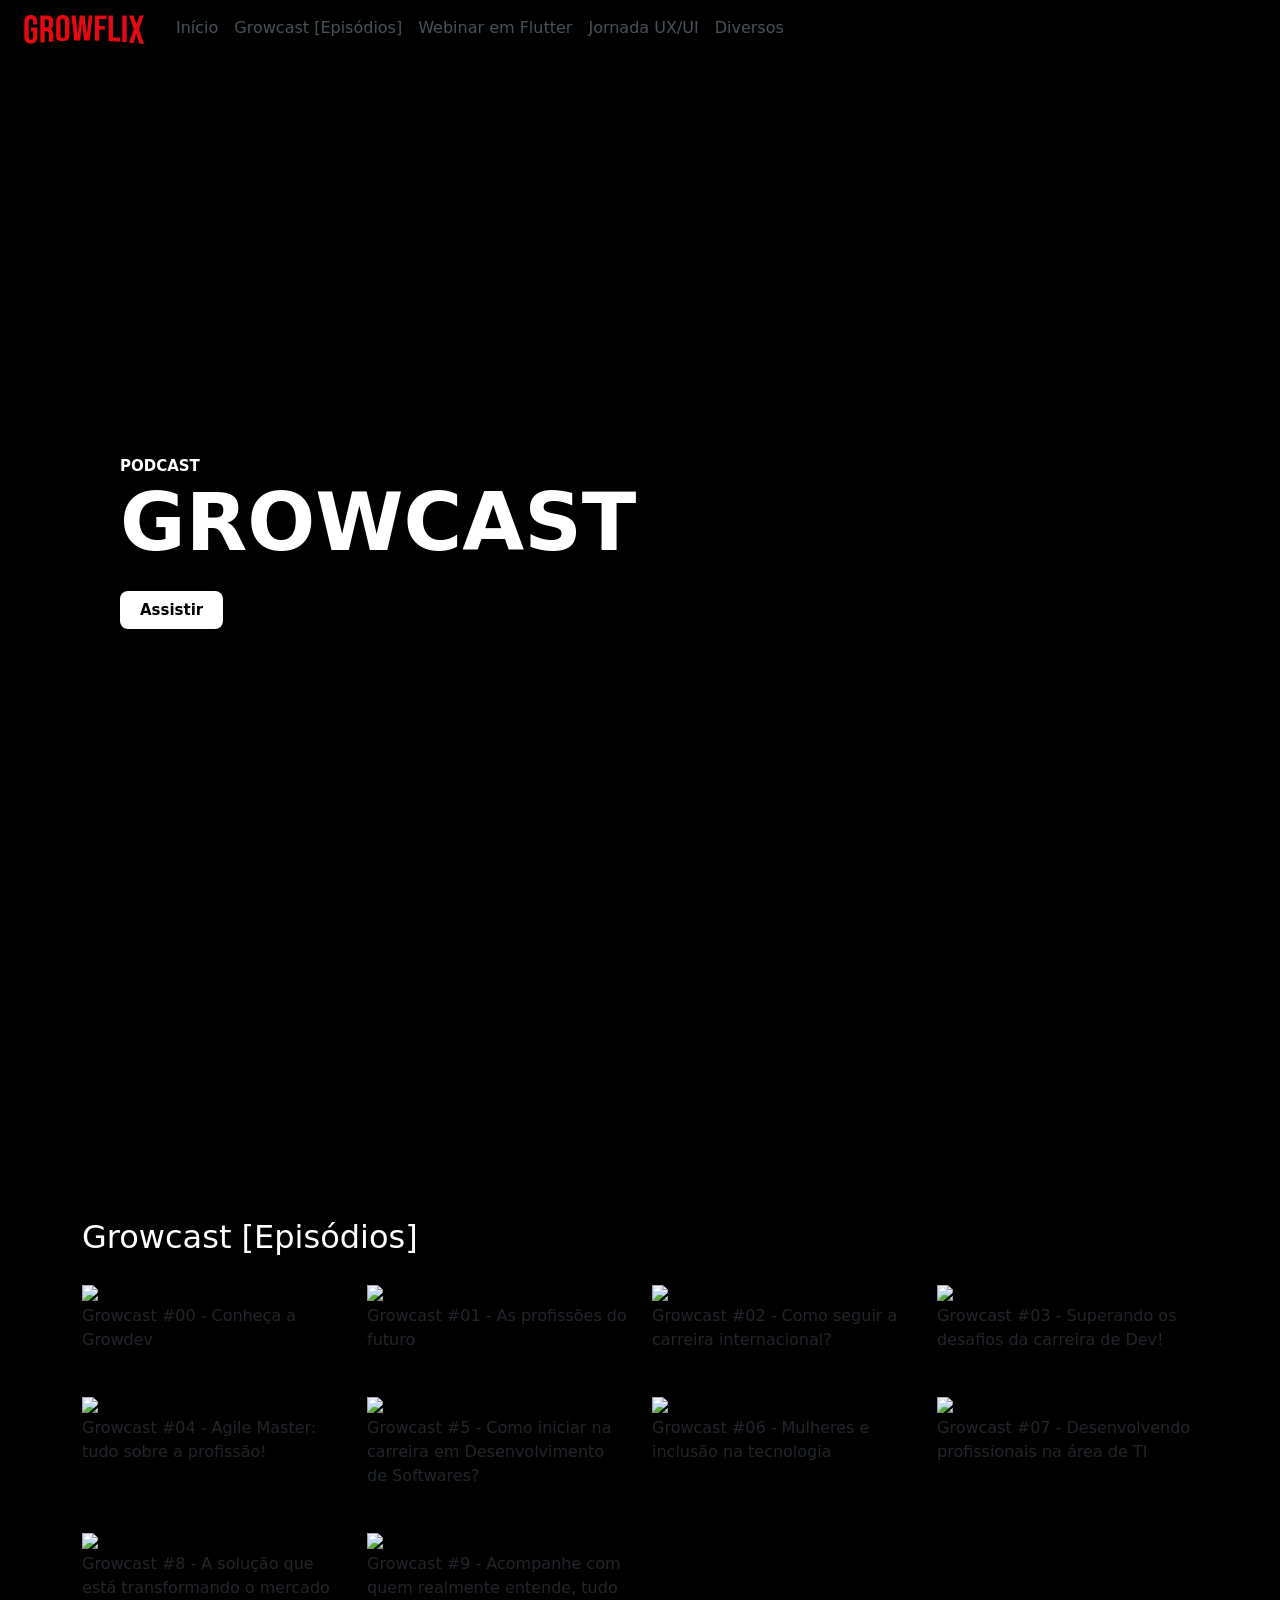
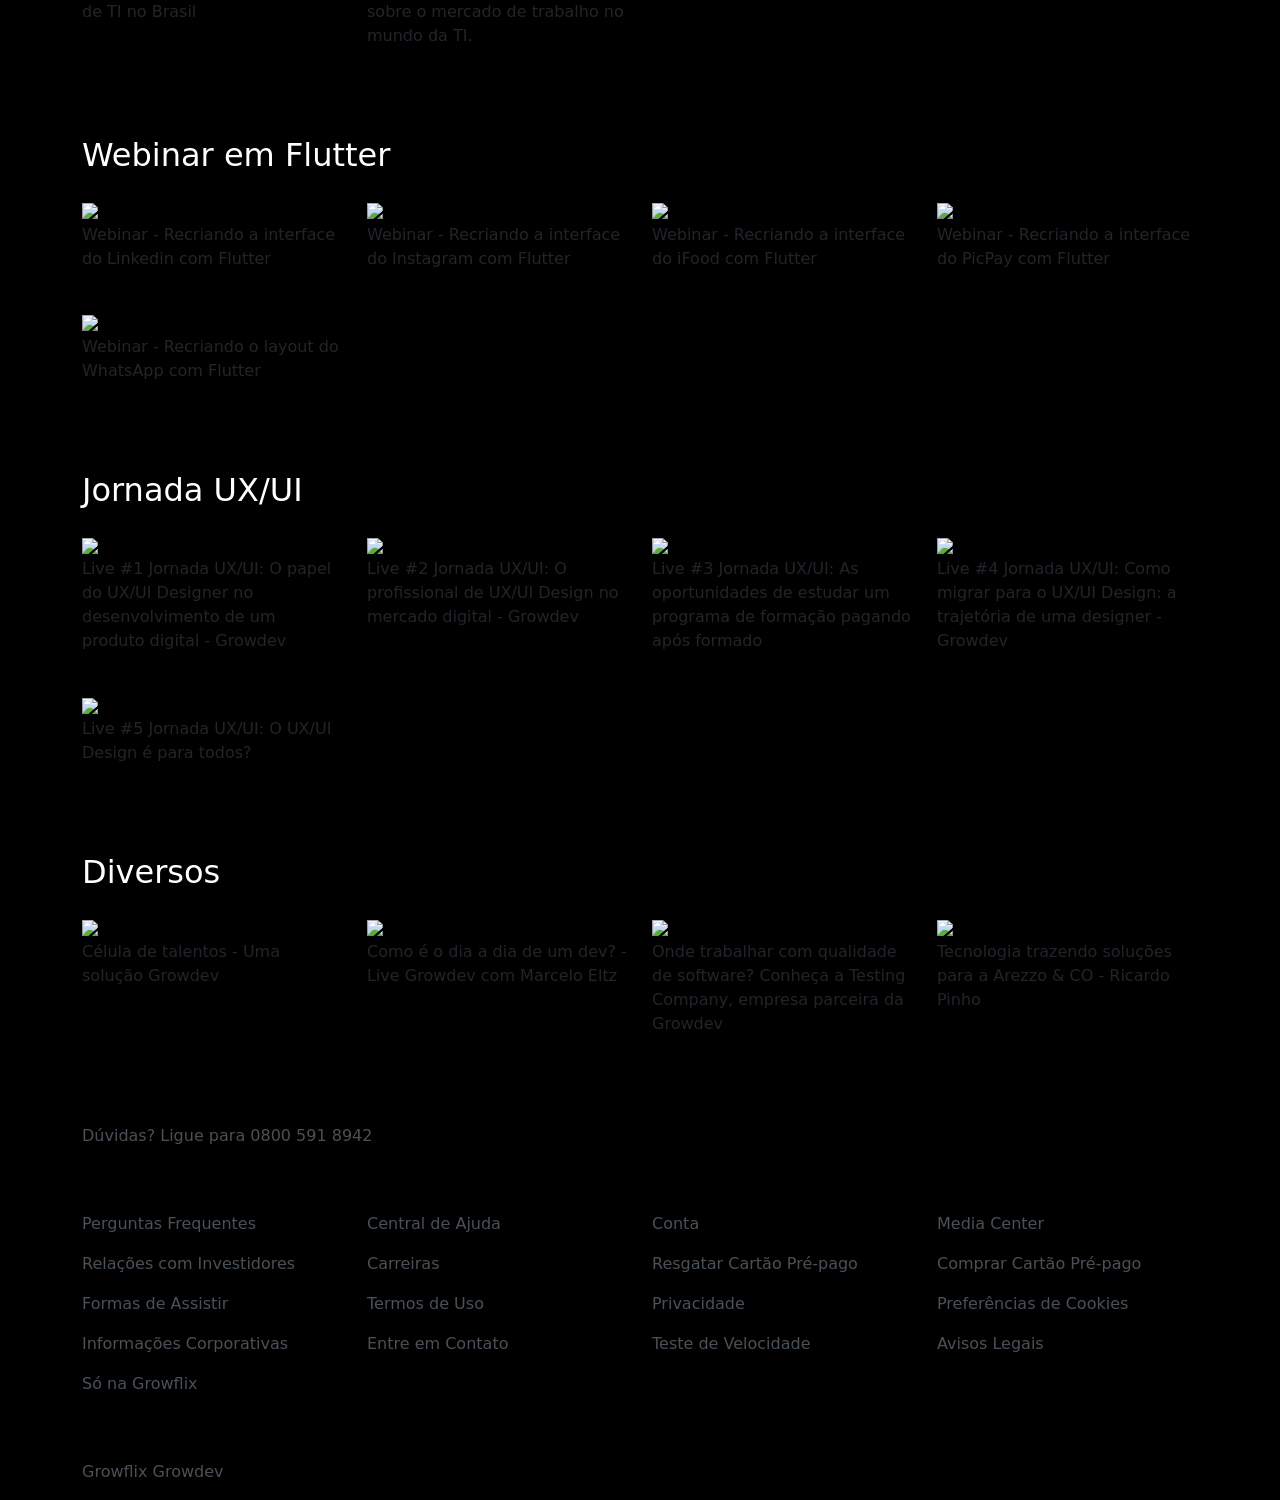
==== commit 0e53b411: "feat: head home page" ====
--- a/home.html
+++ b/home.html
@@ -11,7 +11,7 @@
 <body>
     
     <main class="bg-black">
-        <section class="hero">
+        <section class="hero-2">
             <header>
                 <nav class="navbar">
                         <div class="container-fluid justify-content-start gap-3 text-gray">
@@ -19,28 +19,35 @@
                                 <img src="./assets/images/logo-growflix.svg" alt="" class="nav-img">
                             </a>
                             <a href="">Início</a>
-                            <a href="">Growcast [episódios]</a>
-                            <a href="">Webnar em Flutter</a>
-                            <a href="">Jornada UX/UI</a>
-                            <a href="">Diversos</a>
+                            <a href="#growcast">Growcast [Episódios]</a>
+                            <a href="#webinar">Webinar em Flutter</a>
+                            <a href="#uxui">Jornada UX/UI</a>
+                            <a href="#diversos">Diversos</a>
                         </div>
                     </nav>
             </header>
+<div class="hero-content">
+        <h1>PODCAST</h1>
+        <h2>
+            GROWCAST
+        </h2>
+        <button class="btn-hero">Assistir</button>
+    </div>
         </section>
 
-        <section class="section-movies">
+        <section class="section-movies" id="growcast">
             
         </section>
 
-        <section class="section-movies">
+        <section class="section-movies" id="webinar">
             
         </section>
 
-        <section class="section-movies">
+        <section class="section-movies" id="uxui">
             
         </section>
 
-        <section class="section-movies">
+        <section class="section-movies" id="diversos">
             
         </section>
     </main>
--- a/css/style.css
+++ b/css/style.css
@@ -179,4 +179,47 @@
 .text-gray a {
     text-decoration: none;
     color: #495057;
+}
+
+.hero-2 {
+  background-image: url("https://img.youtube.com/vi/7OWT3lfHYvE/maxresdefault.jpg");
+  background-size: cover;
+  background-position: top;
+  background-repeat: no-repeat;
+  height: 130vh;
+}
+
+.hero-content {
+  max-width: 600px;
+  margin-left: 120px;
+  margin-top: 400px;
+  color: white;
+}
+
+.hero-content h1 {
+  margin: 0;
+  font-size: 15px;
+  font-weight: bold;
+}
+
+.hero-content h2 {
+  margin: 0;
+  font-size: 80px;
+  font-weight: bold;
+}
+
+.btn-hero {
+    margin-top: 20px;
+  padding: 8px 20px;
+  font-size: 15px;
+  background-color: #ffffff;
+  color: #000000;
+  font-weight: bold;
+  border: none;
+  border-radius: 8px;
+  cursor: pointer;
+}
+
+.btn-hero:hover {
+  background-color: #d8d7d7;
 }
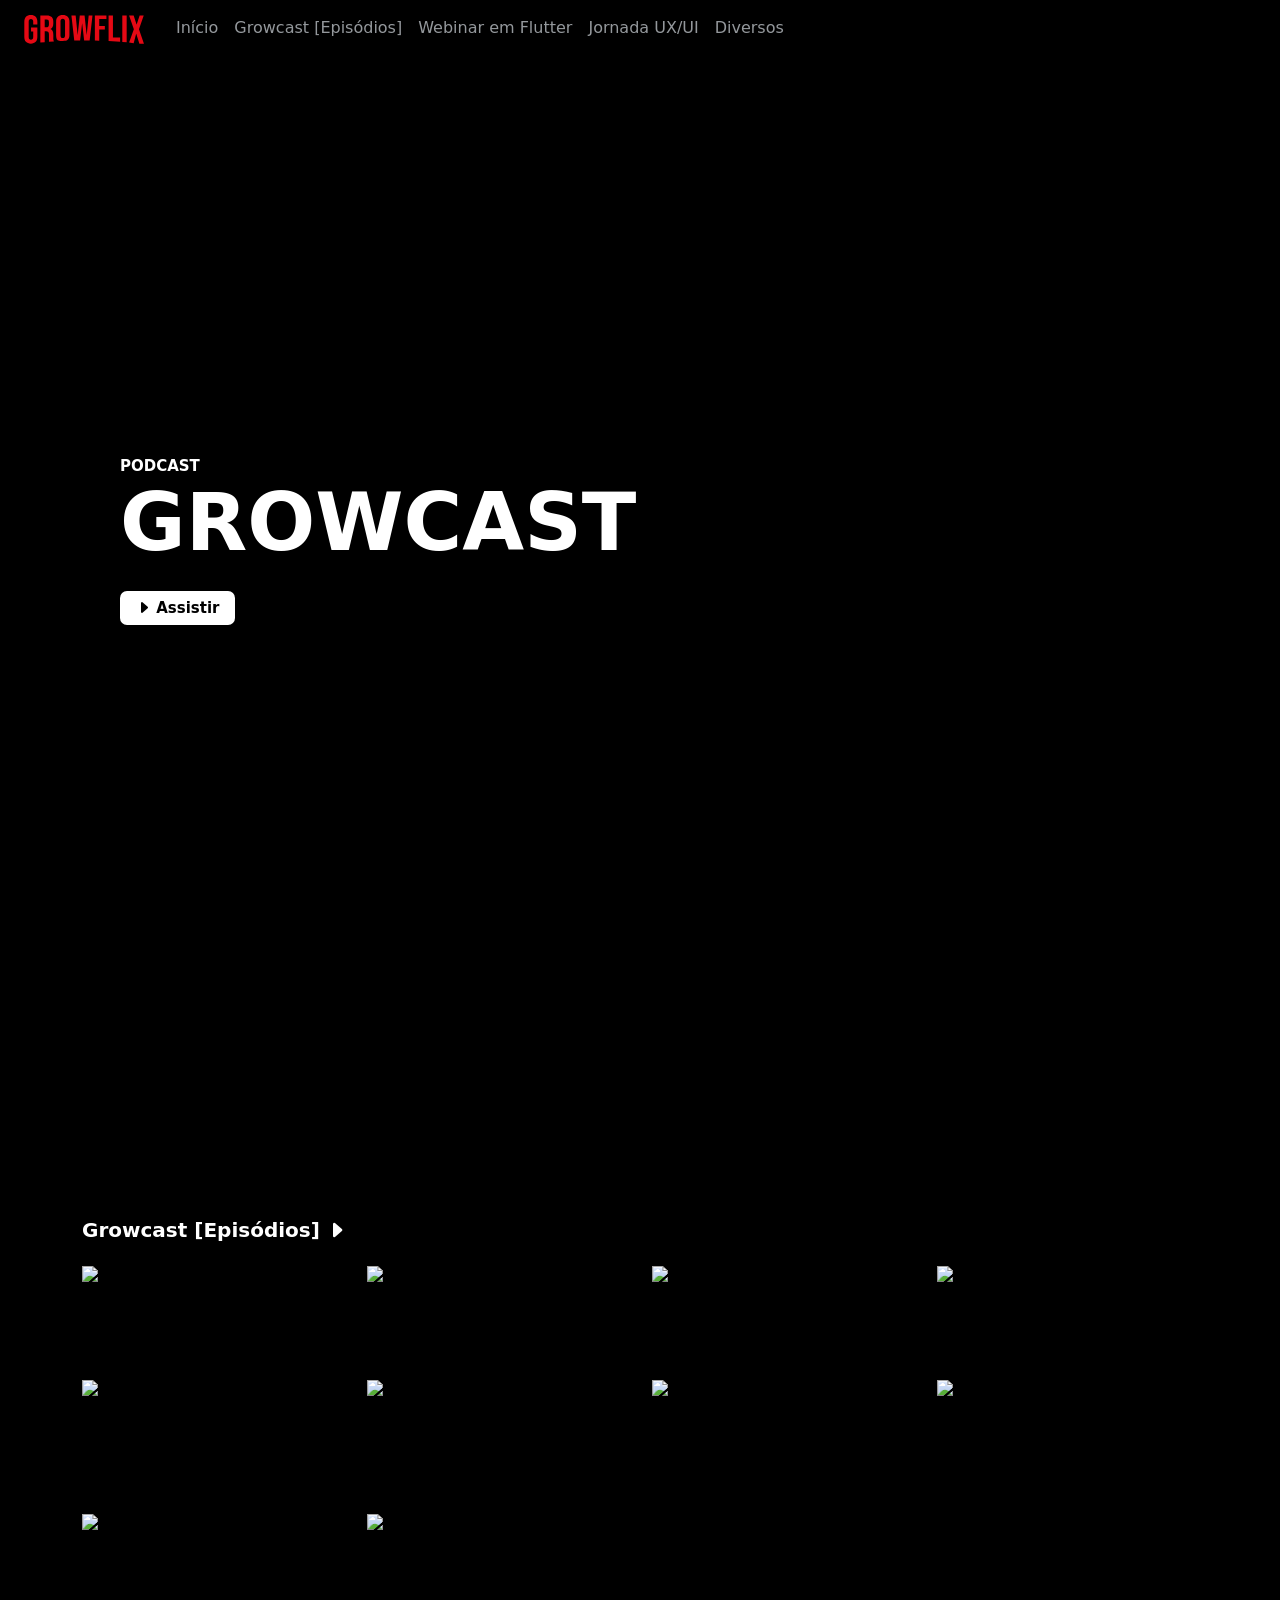
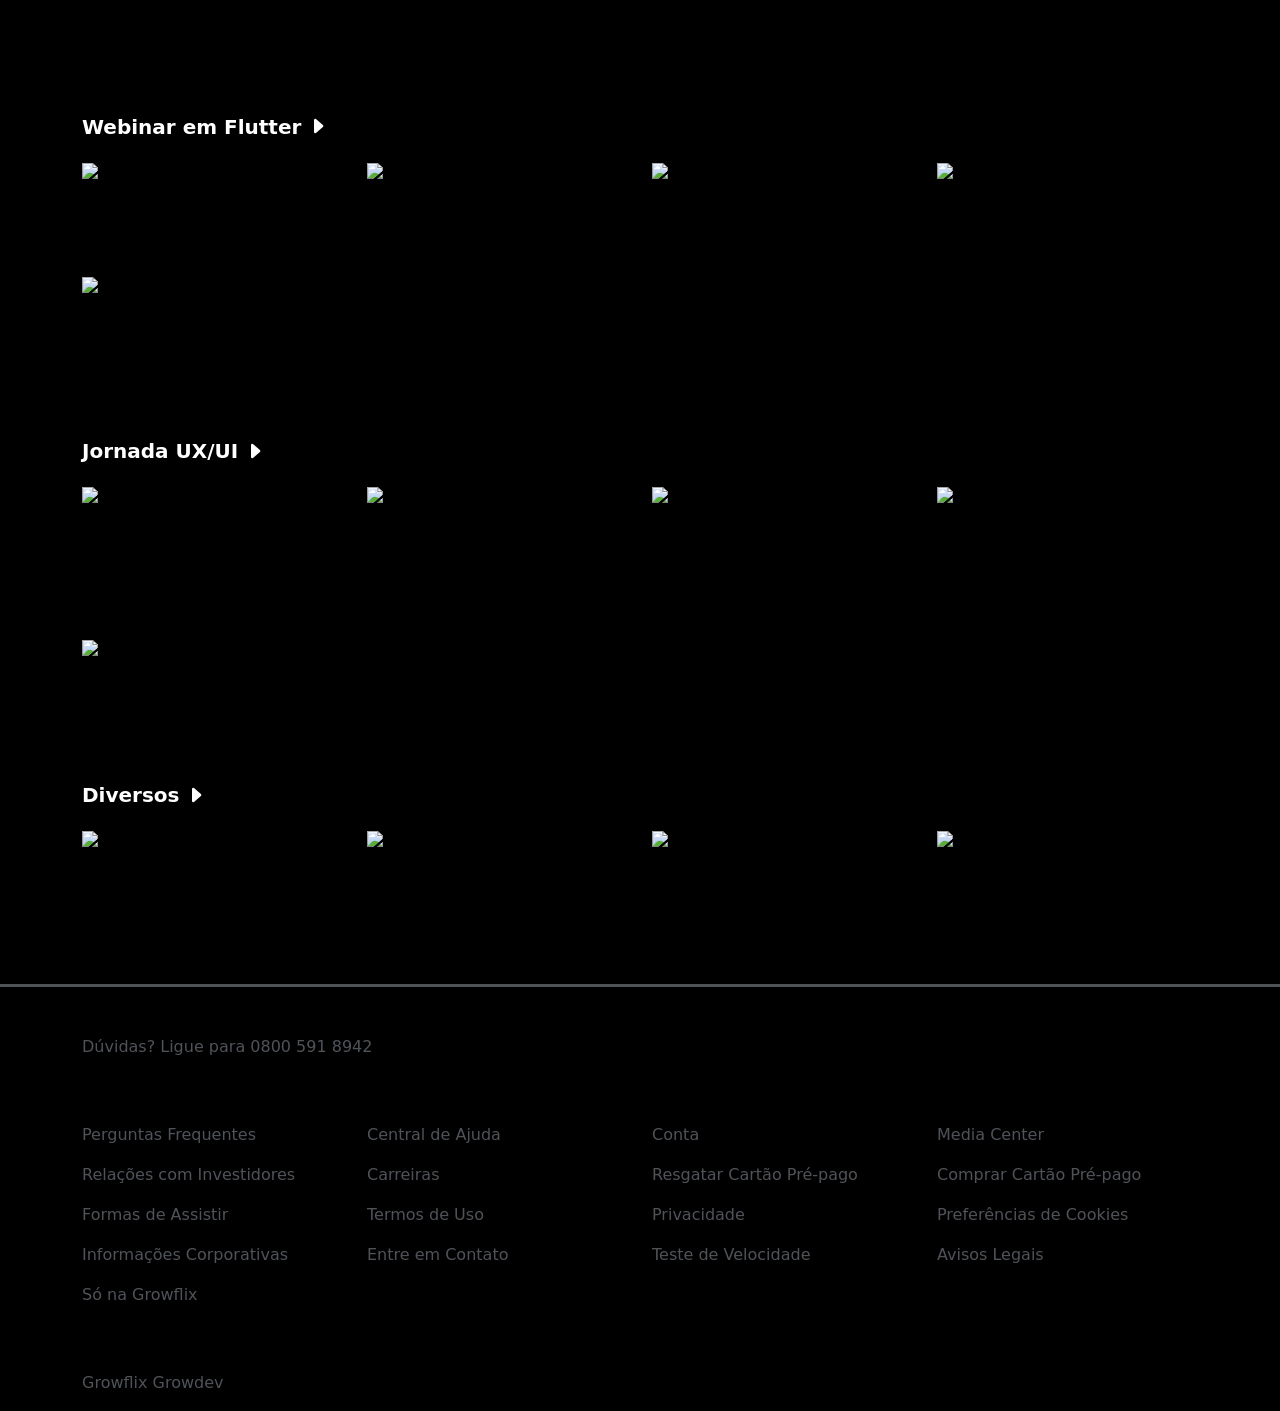
==== commit dd8fa64f: "feat: final commit" ====
--- a/home.html
+++ b/home.html
@@ -9,16 +9,15 @@
     <link rel="stylesheet" href="https://cdn.jsdelivr.net/npm/bootstrap-icons@1.13.1/font/bootstrap-icons.min.css">
 </head>
 <body>
-    
     <main class="bg-black">
         <section class="hero-2">
             <header>
                 <nav class="navbar">
                         <div class="container-fluid justify-content-start gap-3 text-gray">
-                            <a class="navbar-brand" href="#">
+                            <a class="navbar-brand" href="index.html">
                                 <img src="./assets/images/logo-growflix.svg" alt="" class="nav-img">
                             </a>
-                            <a href="">Início</a>
+                            <a href="#">Início</a>
                             <a href="#growcast">Growcast [Episódios]</a>
                             <a href="#webinar">Webinar em Flutter</a>
                             <a href="#uxui">Jornada UX/UI</a>
@@ -26,13 +25,16 @@
                         </div>
                     </nav>
             </header>
-<div class="hero-content">
-        <h1>PODCAST</h1>
-        <h2>
-            GROWCAST
-        </h2>
-        <button class="btn-hero">Assistir</button>
-    </div>
+
+            <div class="hero-content">
+                <h1>
+                    PODCAST
+                </h1>
+                <h2>
+                    GROWCAST
+                </h2>
+                <button class="btn-hero"><i class="bi bi-caret-right-fill i-card"></i> Assistir</button>
+            </div>
         </section>
 
         <section class="section-movies" id="growcast">
@@ -51,6 +53,8 @@
             
         </section>
     </main>
+
+    <div class="divider-row"></div>
 
     <footer class="container-footer">
         <div class="container">
@@ -95,6 +99,22 @@
         </div>
     </footer>
 
+<div class="modal fade" id="videoModal">
+  <div class="modal-dialog modal-xl modal-dialog-centered">
+    <div class="modal-content bg-dark border-0">
+      <div class="modal-body p-0">
+        <button 
+          type="button"
+          class="btn-close btn-close-white position-absolute top-0 end-0 m-3"
+          style="z-index: 10;"
+          data-bs-dismiss="modal">
+        </button>
+        <div class="ratio ratio-16x9" id="videoModalBody"></div>
+       </div>
+    </div>
+  </div>
+</div>
+
     <script src="./assets/libs/bootstrap-5.3.8-dist/js/bootstrap.bundle.min.js"></script>
     <script src="./js/data.js"></script>
     <script src="./js/home.js"></script>
--- a/css/style.css
+++ b/css/style.css
@@ -87,7 +87,7 @@
 .divider {
     width: 100vw;
     height: 3px;
-    background-color: rgb(128, 128, 128, 0.5);
+    background-color: #4f5358;
 }
 
 .second-row h1 {
@@ -169,7 +169,7 @@
 .container-footer {
     margin-top: 5;
     background-color: black;
-    color: #495057;
+    color: #4f5358;
 }
 
 .bg-black {
@@ -178,7 +178,11 @@
 
 .text-gray a {
     text-decoration: none;
-    color: #495057;
+    color: #94989c;
+}
+
+.text-gray :hover {
+    color:#cecdcd;
 }
 
 .hero-2 {
@@ -210,16 +214,78 @@
 
 .btn-hero {
     margin-top: 20px;
-  padding: 8px 20px;
+  padding: 6px 16px;
   font-size: 15px;
   background-color: #ffffff;
   color: #000000;
   font-weight: bold;
   border: none;
-  border-radius: 8px;
+  border-radius: 7px;
   cursor: pointer;
 }
 
 .btn-hero:hover {
   background-color: #d8d7d7;
-}+}
+
+.render-title {
+    font-size: 20px;
+    font-weight: bold;
+    cursor: pointer;
+    color: white;
+    transition: color 0.3s;
+}
+
+.render-title:hover{
+  color: rgb(255, 145, 0);
+}
+
+.card {
+    border: none;
+    background-color: #000000;
+    transition: transform 0.3s ease;
+    width: 100%;
+}
+
+.card-title {
+    background-color: #000000;
+    color: white;
+    font-size: 16px;
+    font-weight: 400;
+    text-align: start;
+}
+
+.fi-card {
+    color: #ffffff;
+    border: solid 2px #ffffff;
+    border-radius: 20px;
+    padding: 5px;
+    line-height: 1.6;
+    font-size: 10px;
+}
+
+.card-body {
+    opacity: 0;
+    transform: translateY(10px);
+    transition: all 0.3s ease;
+}
+
+.card:hover .card-body {
+    opacity: 1;
+    transform: translateY(0);
+}
+
+.card:hover {
+    transform: scale(1.2);
+}
+
+.movie-img {
+    width: 100%;
+    transition: transform 0.3s ease;
+}
+
+.divider-row {
+    width: 100%;
+    height: 3px;
+    background-color: #4f5358;
+}
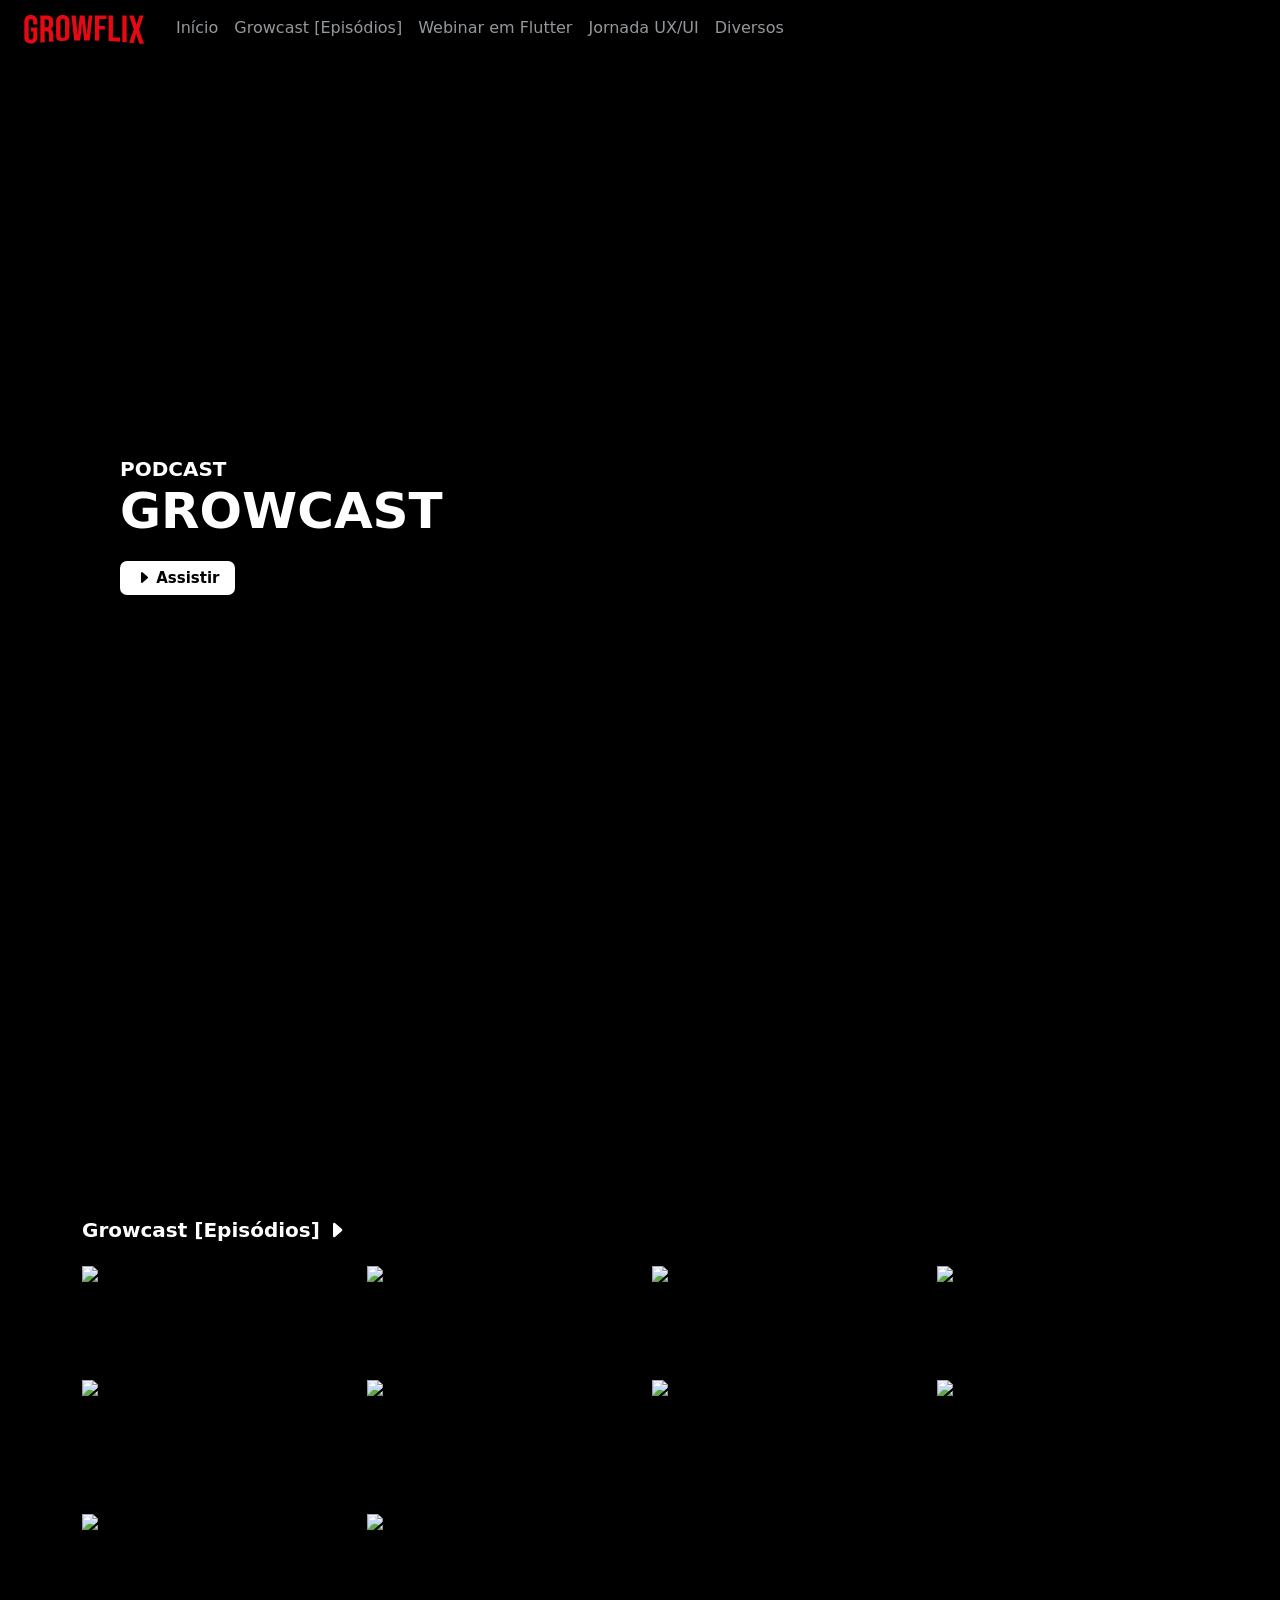
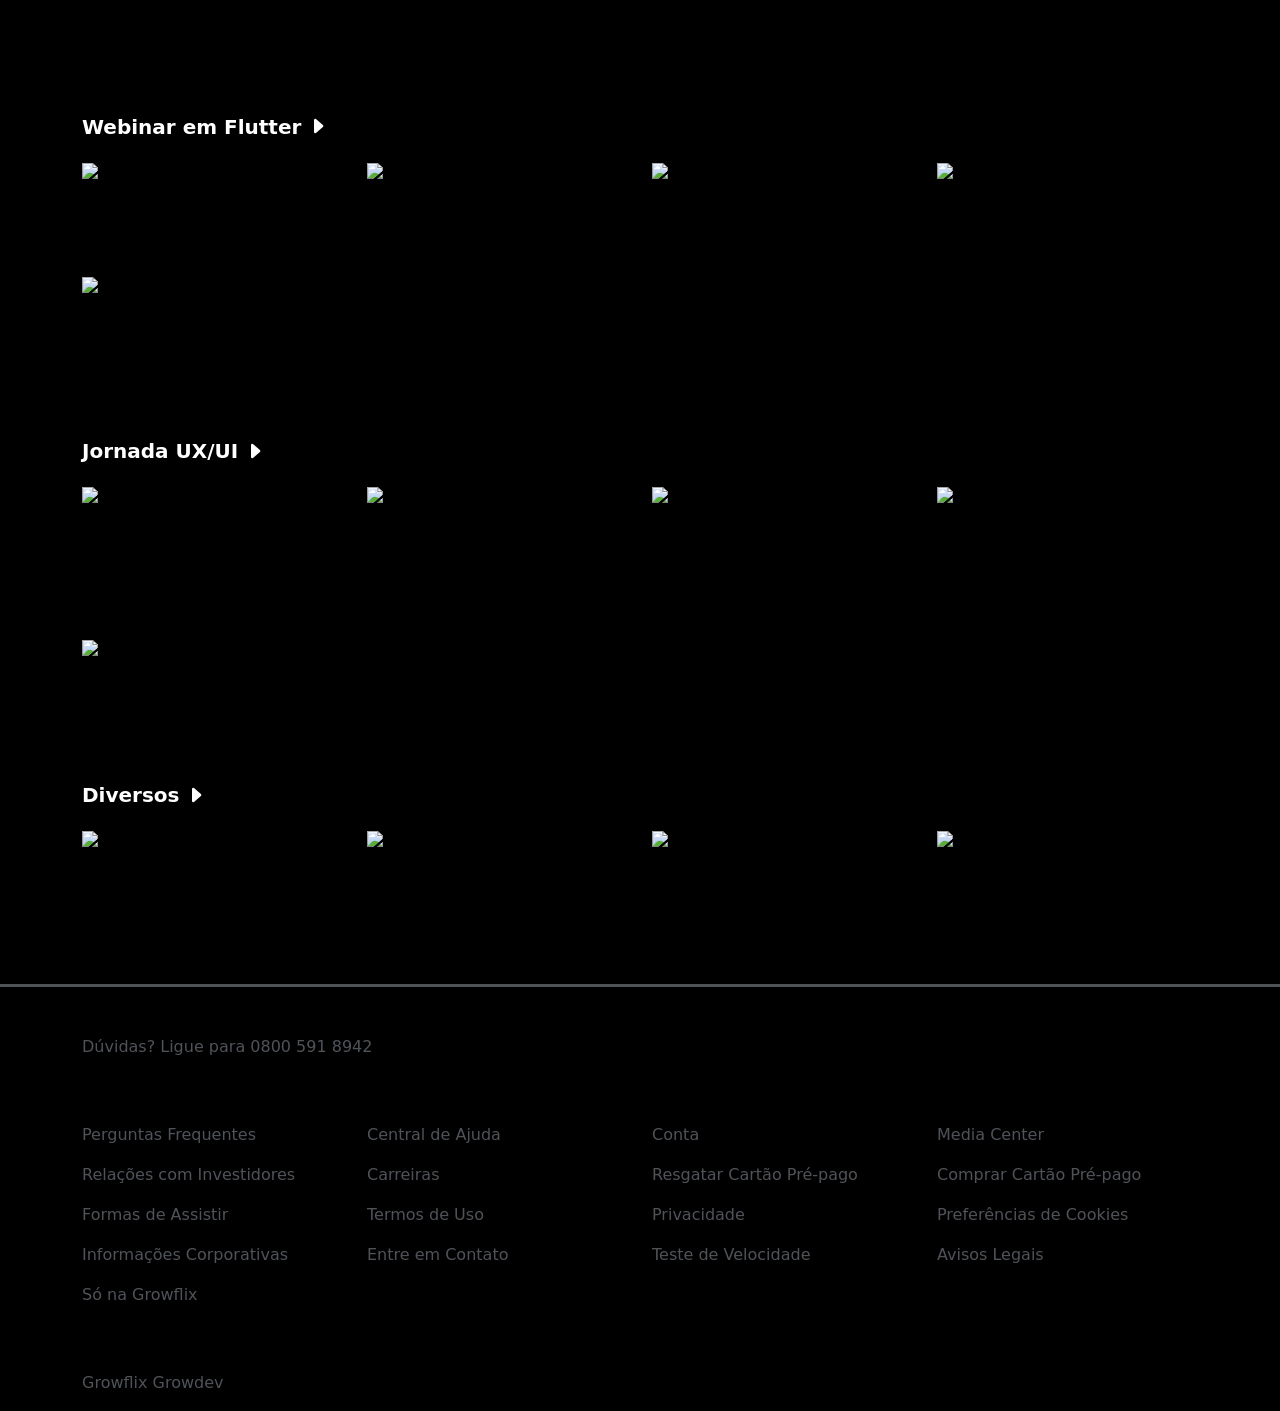
==== commit dbdb18ff: "fix: responsive design" ====
--- a/home.html
+++ b/home.html
@@ -12,18 +12,30 @@
     <main class="bg-black">
         <section class="hero-2">
             <header>
-                <nav class="navbar">
-                        <div class="container-fluid justify-content-start gap-3 text-gray">
-                            <a class="navbar-brand" href="index.html">
-                                <img src="./assets/images/logo-growflix.svg" alt="" class="nav-img">
-                            </a>
-                            <a href="#">Início</a>
-                            <a href="#growcast">Growcast [Episódios]</a>
-                            <a href="#webinar">Webinar em Flutter</a>
-                            <a href="#uxui">Jornada UX/UI</a>
-                            <a href="#diversos">Diversos</a>
+                <nav class="navbar navbar-expand-lg navbar-dark">
+                    <div class="container-fluid justify-content-start gap-3 text-gray">
+
+                        <a class="navbar-brand" href="index.html">
+                        <img src="./assets/images/logo-growflix.svg" alt="" class="nav-img">
+                        </a>
+
+                        <button class="navbar-toggler" type="button" data-bs-toggle="collapse" data-bs-target="#navbarMenu">
+                        <span class="navbar-toggler-icon"></span>
+                        </button>
+
+
+                        <div class="collapse navbar-collapse" id="navbarMenu">
+                            <div class="d-flex flex-column flex-lg-row gap-3">
+                                <a href="#">Início</a>
+                                <a href="#growcast">Growcast [Episódios]</a>
+                                <a href="#webinar">Webinar em Flutter</a>
+                                <a href="#uxui">Jornada UX/UI</a>
+                                <a href="#diversos">Diversos</a>
+                            </div>
                         </div>
-                    </nav>
+
+                    </div>
+                </nav>
             </header>
 
             <div class="hero-content">
@@ -33,7 +45,9 @@
                 <h2>
                     GROWCAST
                 </h2>
-                <button class="btn-hero"><i class="bi bi-caret-right-fill i-card"></i> Assistir</button>
+                <button class="btn-hero movie-card" data-index="1" data-bs-toggle="modal" data-bs-target="#videoModal">
+                <i class="bi bi-caret-right-fill i-card"></i> Assistir
+                </button>
             </div>
         </section>
 
--- a/css/style.css
+++ b/css/style.css
@@ -79,9 +79,9 @@
 }
 
 .img-dia-dev {
-    width: 490px;
+     width: 100%;
+    max-width: 490px;
     margin-bottom: 30px;
-    margin-left: 70px;
 }
 
 .divider {
@@ -102,10 +102,44 @@
 }
 
 .img-devices {
-    width: 490px;
+    width: 100%;
+    max-width: 490px;
     margin-bottom: 30px;
-    margin-left: 50px;
     margin-bottom: 80px;
+}
+
+.first-row h1,
+.first-row h2 {
+    margin-left: 0;
+}
+
+.img-dia-dev,
+.img-devices {
+    margin-left: 0;
+}
+
+@media (max-width: 768px) {
+
+    .section-info {
+        text-align: center;
+    }
+
+    .first-row h1,
+    .second-row h1 {
+        font-size: 36px;
+    }
+
+    .first-row h2,
+    .second-row h2 {
+        font-size: 20px;
+    }
+
+    .img-dia-dev,
+    .img-devices {
+        margin: 0 auto;
+        display: block;
+    }
+
 }
 
 .accordion-header-title {
@@ -195,20 +229,22 @@
 
 .hero-content {
   max-width: 600px;
+  margin: 0 auto;
+  color: white;
+  text-align: start;
   margin-left: 120px;
   margin-top: 400px;
-  color: white;
 }
 
 .hero-content h1 {
   margin: 0;
-  font-size: 15px;
+  font-size: 20px;
   font-weight: bold;
 }
 
 .hero-content h2 {
   margin: 0;
-  font-size: 80px;
+  font-size: 50px;
   font-weight: bold;
 }
 
